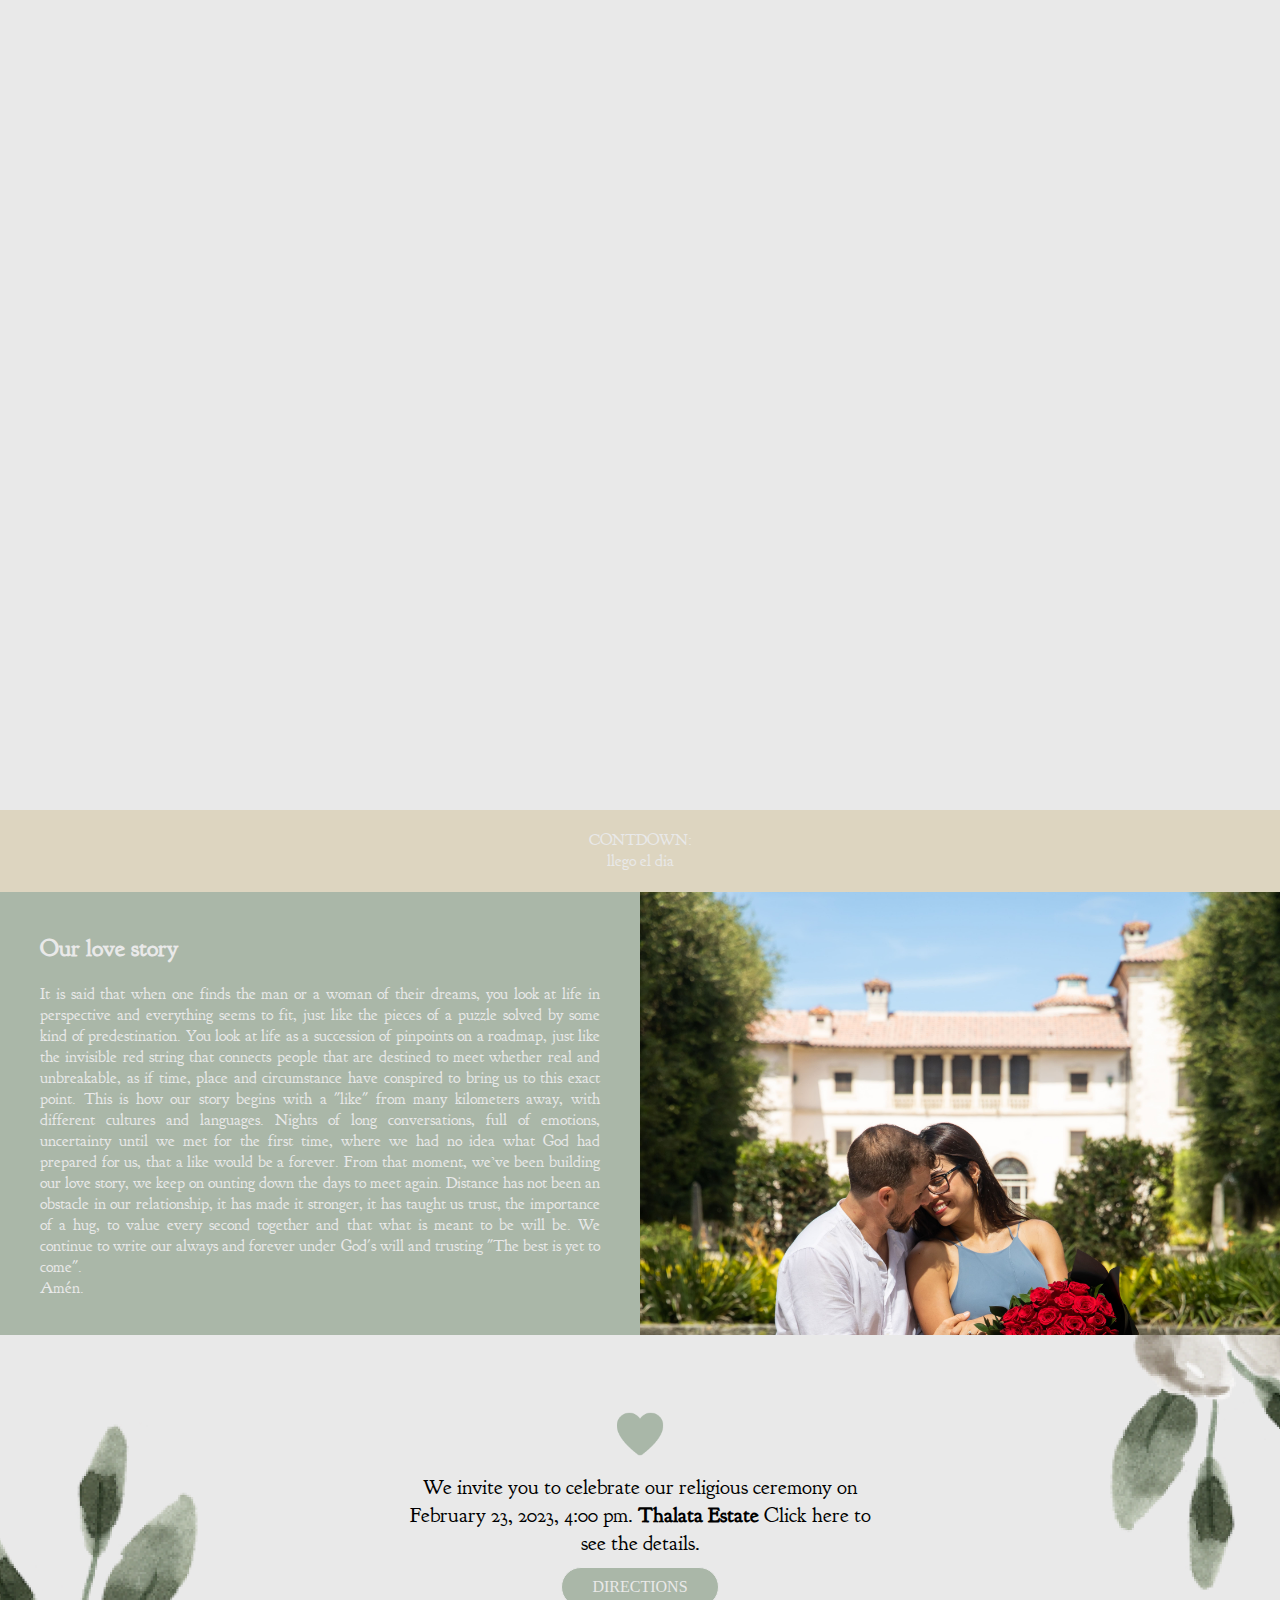
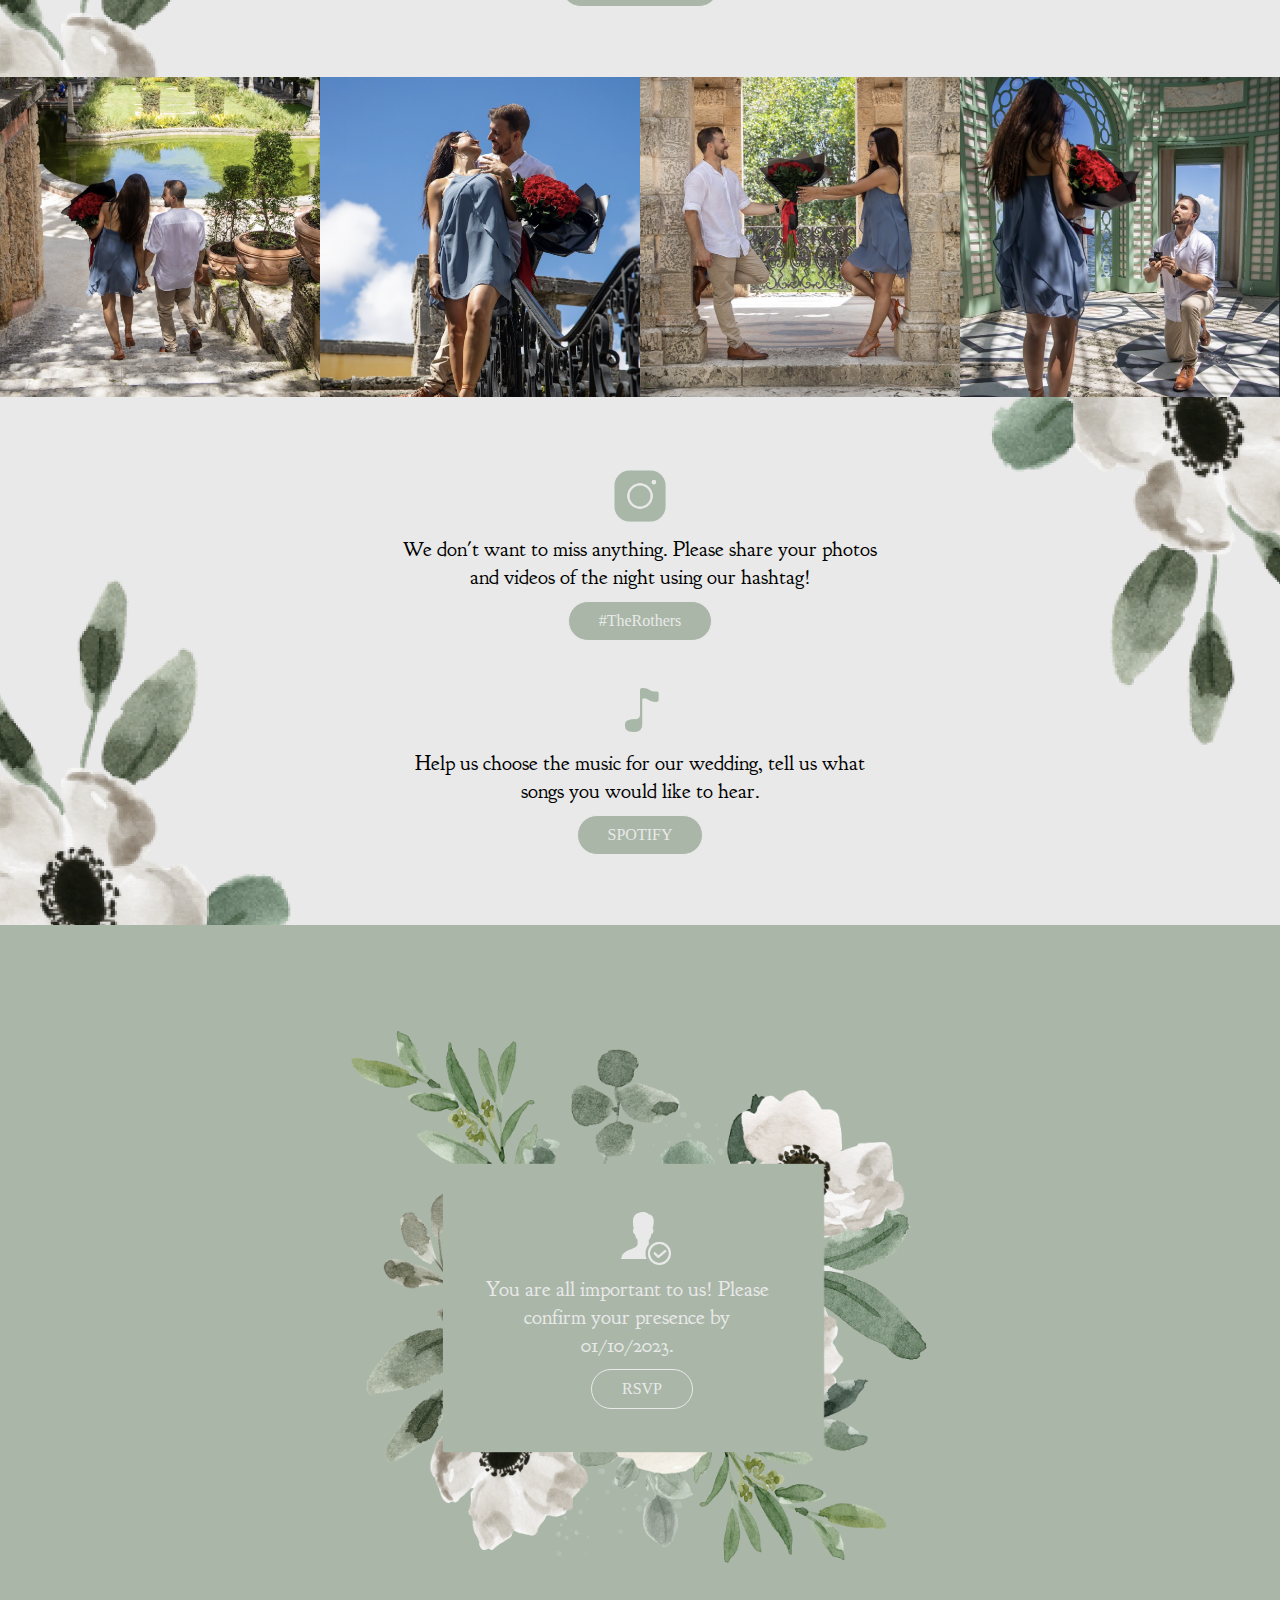
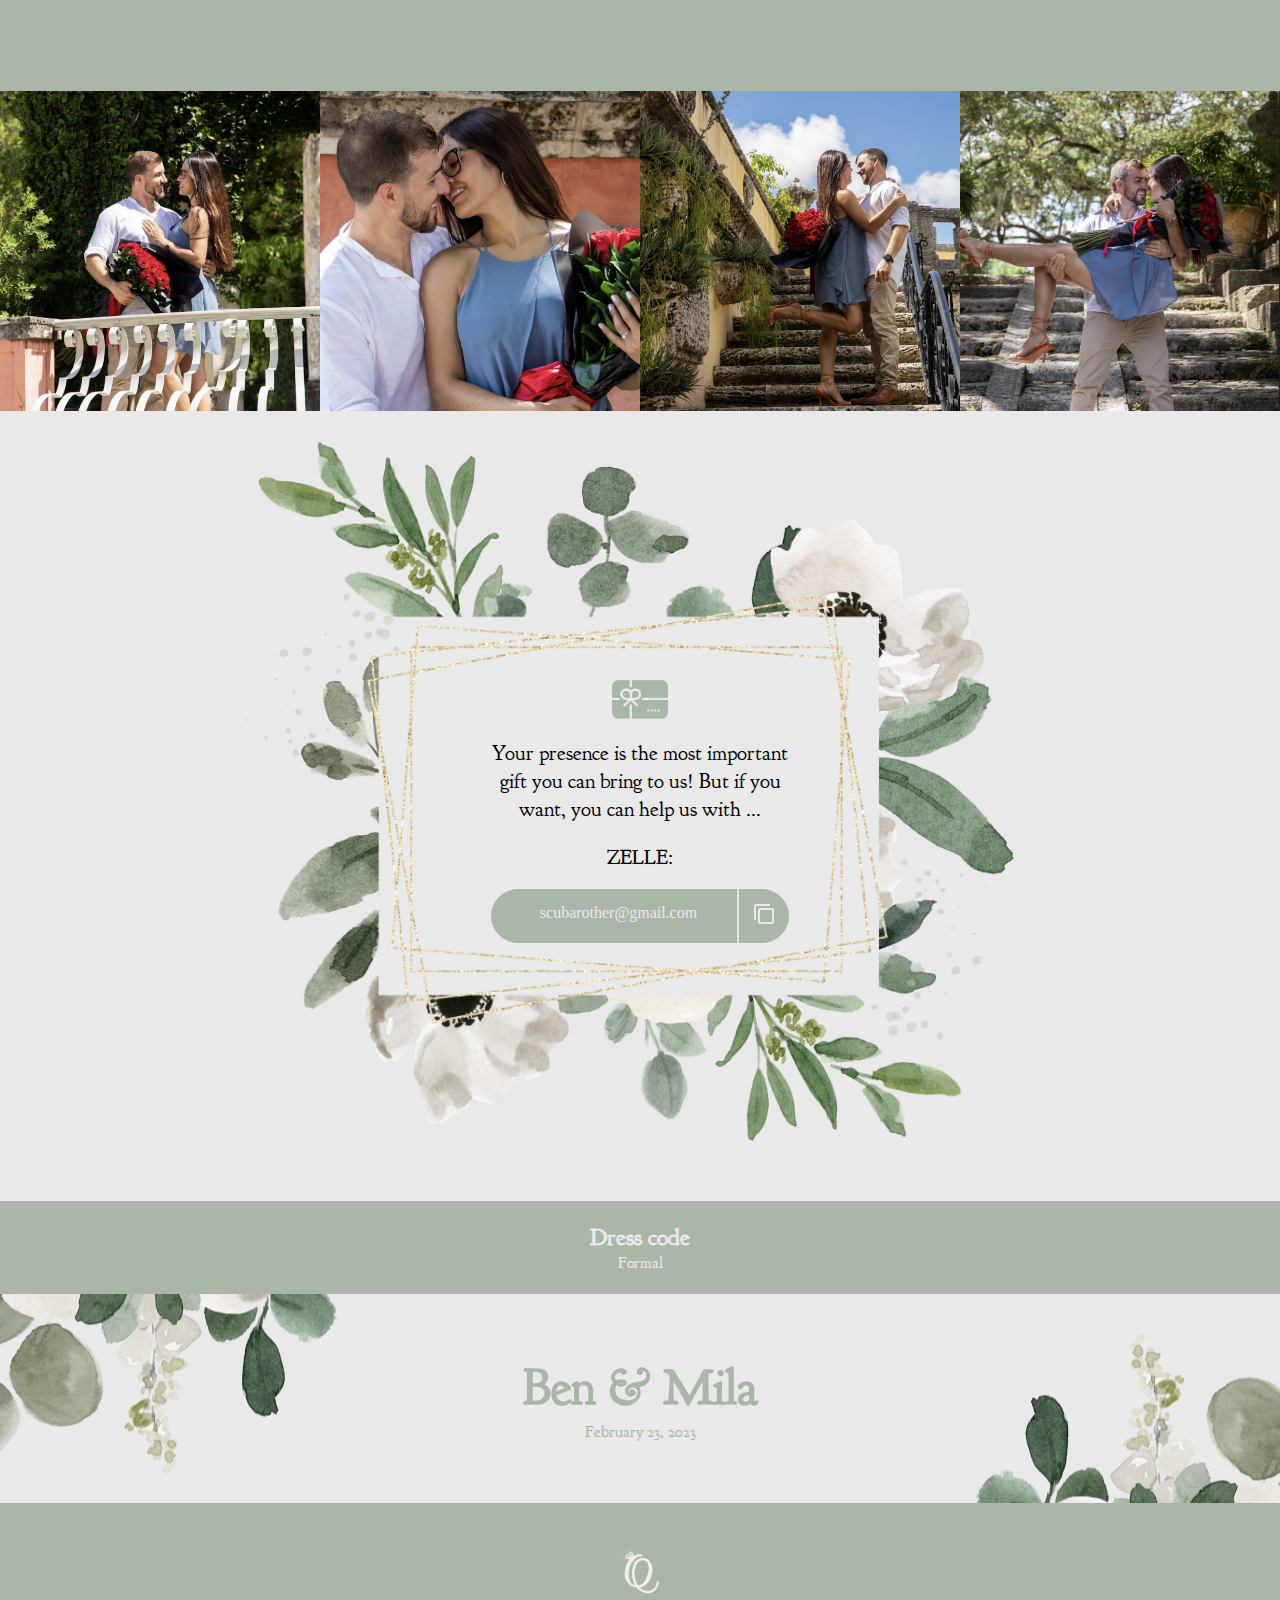
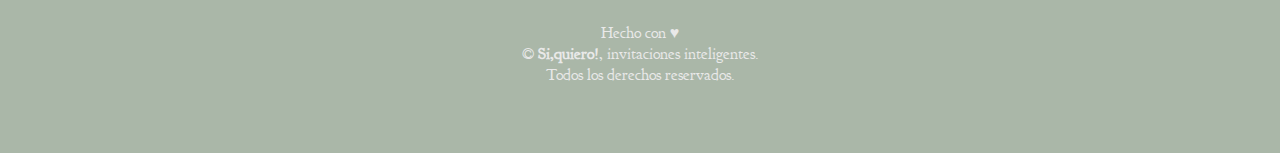
==== english.html @ afd4d8f4 "actualizaciones" ====
<!DOCTYPE html>
<html lang="en">
<head>
    <meta charset="UTF-8">
    <meta name="viewport" content="width=device-width, initial-scale=1.0">
    <link rel="stylesheet" href="styles.css">
    <link rel="preconnect" href="https://fonts.googleapis.com">
    <link rel="stylesheet" href="https://cdn.jsdelivr.net/npm/bootstrap-icons@1.6.0/font/bootstrap-icons.css" integrity="sha384-7ynz3n3tAGNUYFZD3cWe5PDcE36xj85vyFkawcF6tIwxvIecqKvfwLiaFdizhPpN" crossorigin="anonymous">

<link rel="preconnect" href="https://fonts.gstatic.com" crossorigin>
<link href="https://fonts.googleapis.com/css2?family=Goudy+Bookletter+1911&display=swap" rel="stylesheet">

    <title>Benjamin & Milangela</title>
</head>
<body>
    <header >
        <div class="inicio">
        </div>
    </header>

    <div class="countdown2">
        <p>CONTDOWN:</p>
        <div id="clock"></div>
        <script src="countdown2.js"></script>
    </div>
    <main>
        <div class="lovestory">
            <div class="lovestory-text">
                <h2>Our love story</h2>
                <p>
                  

It is said that when one finds the man or a woman of their dreams, you look at life in perspective and everything seems to fit, just like the pieces of a puzzle solved by some kind of predestination. You look at life as a succession of pinpoints on a roadmap, just like the invisible red string that connects people that are destined to meet whether real and unbreakable, as if time, place and circumstance have conspired to bring us to this exact point.

This is how our story begins with a "like" from many kilometers away, with different cultures and languages. Nights of long conversations, full of emotions, uncertainty until we met for the first time, where we had no idea what God had prepared for us, that a like would be a forever.

From that moment, we’ve been building our love story, we keep on  ounting down the days to meet again. Distance has not been an obstacle in our relationship, it has made it stronger, it has taught us trust, the importance of a hug, to value every second together and that what is meant to be will be.

We continue to write our always and forever under God's will and trusting "The best is yet to come".
                    <br>
                    Amén.
                </p>
            </div>
            <div class="lovestory-img"></div>
        </div>
        <div class="box-uno audio">
            <div class="location">
                <img src="./img/boxuno-icon.png" alt="icono fiesta">
                <p>We invite you to celebrate our religious ceremony on February 23, 2023, 4:00 pm. <strong>Thalata Estate</strong> Click here to see the details. </p>
                <a class="boton"target="_blank"  href="https://www.google.com/maps/dir//17301+Old+Cutler+Rd,+Palmetto+Bay,+FL+33157,+EE.+UU./@25.6098701,-80.3104367,19.3z/data=!4m8!4m7!1m0!1m5!1m1!1s0x88d9c5c57aae7be9:0xd2b4f246cb66b941!2m2!1d-80.3093631!2d25.6102821">DIRECTIONS</a>
            </div>
        </div>
        <div class="galeria">
            <img class="f1" src="./img/9.png" alt="Mila & Benja">
            <img class="f2" src="./img/2.png" alt="Mila & Benja">
            <img class="f3" src="./img/3.png" alt="Mila & Benja">
            <img class="f4" src="./img/4.png" alt="Mila & Benja">
        </div>
        
        <div class="box-uno">
            <div class="location">
                <img src="./img/iconinstagram.png" alt="icono fiesta">
                <p>We don't want to miss anything. Please share your photos and videos of the night using our hashtag!</p>
                <a class="boton"target="_blank"  href="https://www.instagram.com/explore/tags/therothers/">#TheRothers</a>
            </div>
            <div class="location">
                <img src="./img/iconmusic.png" alt="icono fiesta">
                <p>Help us choose the music for our wedding, tell us what songs you would like to hear.</p>
                <a class="boton"target="_blank"  href="https://open.spotify.com/playlist/6xWrxTDlfuGRdC0pJjnvDn?si=yv498kCOSD2D0z0TpQu8vw&pt=495eacc4ca29f15f4d7143a755a1fba3">SPOTIFY</a>
            </div>
        </div>
        <div class="box-tres">
            <div class="location">
                <img src="./img/iconasistencia.png" alt="icono fiesta">
                <p>You are all important to us! Please confirm your presence by 01/10/2023. </p>
                <a class="boton"target="_blank"  href="https://forms.gle/RzhJVWioG7HGUwyB6">RSVP</a>
            </div>
        </div>
        <div class="galeria">
            <img src="./img/5.png" alt="Mila & Benja">
            <img src="./img/8.png" alt="Mila & Benja">
            <img src="./img/6.png" alt="Mila & Benja">
            <img src="./img/11.png" alt="Mila & Benja">
        </div>
        <div class="box-cuatro">
            <div class="location">
                <img src="./img/iconoregalo.png" alt="regalo">
                <p>Your presence is the most important gift you can bring to us! But if you want, you can help us with ...</p>
                <p>ZELLE:</p>
                <div id="contenedor">
                  <div>
                    <span  id="enlace">scubarother@gmail.com</span>
                    <button id="copiador"><svg xmlns="http://www.w3.org/2000/svg" x="0px" y="0px"
                      width="24" height="24"
                      viewBox="0 0 172 172"
                      style=" fill:#000000;"><g fill="none" fill-rule="nonzero" stroke="none" stroke-width="1" stroke-linecap="butt" stroke-linejoin="miter" stroke-miterlimit="10" stroke-dasharray="" stroke-dashoffset="0" font-family="none" font-weight="none" font-size="none" text-anchor="none" style="mix-blend-mode: normal"><path d="M0,172v-172h172v172z" fill="none"></path><g fill="#E9E9E9"><path d="M28.66667,14.33333c-7.91917,0 -14.33333,6.41417 -14.33333,14.33333v100.33333h14.33333v-100.33333h100.33333v-14.33333zM57.33333,43c-7.91917,0 -14.33333,6.41417 -14.33333,14.33333v86c0,7.91917 6.41417,14.33333 14.33333,14.33333h86c7.91917,0 14.33333,-6.41417 14.33333,-14.33333v-86c0,-7.91917 -6.41417,-14.33333 -14.33333,-14.33333zM57.33333,57.33333h86v86h-86z"></path></g></g></svg></button>
                  </div>
              </div>
            </div>
          
        </div>
        <div class="dresscode">
            <h2>Dress code</h2>
            <p>Formal</p>
          </div>
      
          <div class="final">
            <div class="end">
              <h2 class="nombres">Ben & Mila</h2>
              <p>February 23, 2023</p>
          </div>
          </div>
      
             
      
      
          </main>
      
        
          
          <footer>
             <div class="contenido">
              <div>
                <img src="img/logosiquiero.png" alt="icono si quiero">
                  <p>Hecho con &hearts; <br>
                  &#169 <b>Si,quiero!</b>, invitaciones inteligentes.
                  <br> Todos los derechos reservados.</p>
              </div>
                 
              <div class="contenido-list">
                  <ul>
                      <li><a target="_blank" href="https://www.instagram.com/siquiero.arg/"><i class="bi bi-instagram"></i></a></li>
                      <li><a target="_blank" href="https://www.facebook.com/Invitaciones-web-112187784608681"><i class="bi bi-facebook"></i></a></li>
                      <li><a target="_blank" href="mailto:siquiero.invitaciones@gmail.com"><i class="bi bi-envelope"></i></a></li>
                    </ul>
              </div>
             </div>
             
          </footer>

    </main>
    <script>
        var boton = document.getElementById("copiador");
  boton.addEventListener("click", copiarAlPortapapeles, false);
  
  function copiarAlPortapapeles() {
  var enlace = document.getElementById("enlace");
  
  var inputFalso = document.createElement("input");
  inputFalso.setAttribute("value", enlace.innerHTML);
  
  document.body.appendChild(inputFalso);
  
  inputFalso.select();
  
  document.execCommand("copy");
  
  document.body.removeChild(inputFalso);
  alert("COPIADO EN EL PORTAPAPELES");
  }

    </script>
</body>
</html>
---- styles.css ----
:root {
    --color-principal:#E9E9E9;
    --color-secundario:#DDD5C0;
    --color-terciario:#AAB7A8;
    --font-principal: 'Goudy Bookletter 1911', serif;
    --font-secundaria:'Goudy Bookletter 1911', serif;
}
body {
    background-color: var(--color-principal);
    padding: 0;
    margin: 0;
    box-sizing: border-box;
    min-width: 320px;

}
body p {
    font-family: var(--font-secundaria);
    padding: 0;

}
body h2 {
    font-family: var(--font-principal);
    padding: 0;
}

header {
    width: 100%;
    height: 90vh;
    background-color: var(--color-principal);
    display: flex;
    align-items: center;
    justify-content: center;
    
    
}

.inicio {
    width: 100%;
    height: 90vh;
    margin: 40px;
    max-width: 560px;
    background-image: url(img/background1.png);
    background-position: bottom;
    background-size: contain;
    background-repeat: no-repeat;
    background-position: center;
    background-size: contain;
    background-repeat: no-repeat;
    animation-name: texto;
    animation-duration: 5s;
}
.countdown  {
    background-color: var(--color-secundario);
    color: var(--color-principal);
    text-align: center;
    padding: 20px 0;
    font-family: var(--font-principal);
}
.countdown p {
    margin: 0;
    font-weight: 400;
}

.countdown2  {
    background-color: var(--color-secundario);
    color: var(--color-principal);
    text-align: center;
    padding: 20px 0;
    font-family: var(--font-principal);
}
.countdown2 p {
    margin: 0;
    font-weight: 400;
}

.lovestory {
    width: 100%;
    height: auto;
    background-color: var(--color-terciario);
    color: var(--color-principal);
    display: grid;
    grid-template-columns: 1fr 1fr;
}
.lovestory-text {
    padding: 20px 40px;
    text-align: justify;
}

.lovestory-img {
    width: 100%;
    background-image: url(img/1.png);
    background-position: top;
    background-size: cover;
    background-repeat: no-repeat;
}

@keyframes texto {
    from{
        opacity: 0;
    }
    to{
        opacity: 1;
    }
}

.box-uno {
    width: 100%;
    height: auto;
    background-image: url(./img/boxuno-icon-mac.png);
    background-position: center;
    background-size: cover;
    padding: 30px 0;
    
}
.box-tres {
    background-color: var(--color-terciario);
    width: 100%;
    height: auto;
    border: 2px solid var(--color-terciario);
    color: var(--color-principal);
    padding: 40px 0;
    display: flex;
   justify-content: center;
   align-items: center;
   
}
.box-tres .location {
    background-image:url(./img/fondodos.png);
    background-position: center;
    background-repeat: no-repeat;
    background-size: contain;
    max-width: 830px;
    height: auto;
    padding: 200px;
}
.box-tres .location p {
    max-width: 300px;
    padding-right: 30px;
}
.box-cuatro {
    padding: 0;
    margin: 0;
    display: flex;
    align-items: center;
    justify-content: center;
}
.box-cuatro .location {
    background-image:url(./img/mesaderegalos2.png);
    background-position: center;
    background-repeat: no-repeat;
    background-size: contain;
    max-width: 440px;
    height: auto;
    padding: 260px;
    margin: 0;
}
.box-cuatro .location p {
    max-width: 300px;
    padding: 0;

}
#contenedor {
    width: auto;
    height: 60px;
    margin: 0px auto;
    display: flex;
    justify-content: center;
    align-items: center;
   
}

#contenedor > div {
    display: flex;
}

span#enlace {
    background-color: var(--color-terciario);
    font-size: 1em;
    padding: 14px 40px 8px 48px ;
    text-align: center;
    color: var(--color-principal);
    border-radius: 50px 0 0 50px;
    border: 1px solid var(--color-terciario);
    margin-top: 10px;
    border-right: 2px solid var(--color-principal);

}

button#copiador {
    background-color: var(--color-terciario);
    color: white;
    border: none;
    padding: 12px;    
    font-size: 1em;
    display: inline-block;
    cursor: pointer;
    border: 1px solid var(--color-terciario);
    margin-top: 10px;
    border-radius: 0 50px 50px 0;

}
#contenedor2 {
    width: auto;
    height: 60px;
    margin: 0px auto;
    display: flex;
    justify-content: center;
    align-items: center;
}

#contenedor2 > div {
    display: flex;
}

.location {
    width: auto;
    height: auto;
    display: flex;
    align-items: center;
    justify-content: center;
    flex-direction: column;
    margin: 40px 0;
   
}
.location p {
    font-size: 1.3em;
    max-width: 480px;
    text-align: center;
    margin: 10px 40px;
    
}
.location img {
    width: 58px;
}
.audiodiv {
    display: flex;
    align-items: center;
    justify-content: center;
    flex-direction: column;
    padding: auto;
    margin: 18px 0;
}
.galeria {
    width: 100%;
    display: grid;
    grid-template-columns: 1fr 1fr 1fr 1fr;
}
.galeria img {
    width: 25vw;
}
.galeria2 {
    width: 100%;
    display: grid;
    grid-template-columns:1fr;
    display: none;
}
.galeria2 img {
    width: 100vw;
}

.boton {
    border: 1px solid var(--color-principal);
    background-color: var(--color-terciario);
    color: var(--color-principal);
    padding: 10px 30PX;
    text-decoration: none;
    border-radius: 50px;
 }
 .boton:hover {
     color: var(--color-terciario);
     background-color: var(--color-principal);
     border: 1px solid var(--color-terciario);
     padding: 10px 30PX;
     text-align: center;
     text-decoration: none;
 }
 @media (max-width: 900px) {
    .box-tres .location p {
        max-width: 300px;
        padding-right: 0px;
    }
  
 }
 .dresscode {
    background-color: var(--color-terciario);
    color: var(--color-principal);
    padding: 20px;
    text-align: center;
}
.dresscode h2 {
    padding: 0;
    margin: 0;
    font-weight: 2rem;
}
.dresscode p {
    padding: 0;
    margin: 0;
    font-weight: 1em;
}

.final {
    background-position: center;
    background-size: cover;
    background-repeat: no-repeat;
    width: 100%;
    height: auto;
    background-color: var(--color-principal);
    background-image:url(background/end.png);

}
.final {
    background-image: url(./img/ENDD.png);
    background-position: center;
    background-repeat: no-repeat;
    background-size: cover;
}
.end {
    margin: auto;
    max-width: 540px;
    text-align: center;
    padding: 60px 80px;
    color: var(--color-terciario);
    
    max-width: 440px;

}

.end h2{
    font-size: 50px;
    padding: 0;
    margin: 0;
}
.end p{
    font-size: 16px;
    padding: 0;
    margin: 0;
}




footer {
    width: 100%;
    height: auto;
    margin: 0;
    background-color: var(--color-terciario);
    color: var(--color-principal);
    padding: 40px 0;
    flex-direction: column;
    text-align: center;
}
footer .contenido{
    display: flex;
    justify-content: space-between;
    align-items: center;
    flex-direction: column;
    
}
footer img {
    width: 60px;
}
.contenido ul {
    display: flex;
    list-style: none;
    gap: 20px;
    padding: 0;

}

.contenido a {
    color: var(--color-principal);
}
.contenido a:hover {
    color: var(--color-secundario);
}




@media (max-width: 500px) {
    .inicio {
        background-position: center;
    }
    .lovestory {
        grid-template-columns: 1fr;
    }
    .box-tres {
        border:none;
       
    }

    .lovestory-img {
        height: 50vh;
    }
    main .audio {
        background-image: url(./img/background5.png);
        background-size: cover;
        background-position: center;
        padding: 70px 0;
    }
    .box-uno {
        background-image: url(./img/background5.png);
        background-size: cover;
        background-position: center;
        padding: 140px 0;
    }
    .box-uno p {
        max-width: 320px;
    }
    .box-tres {
        padding: 10px 0;
        
       
    }
    .box-tres .location {
        background-image:url(./img/fondouno.png);
        background-position: center;
        background-repeat: no-repeat;
        background-size: contain;
        max-width: 830px;
        height: 50vh;
        padding: 0px 0 ;
        
    }
    .box-tres .location p {
        padding-right: 0px;
        padding: 0 30px ;
    }

    .box-cuatro .location {
        background-image:url(./img/background5.png);
        background-position: center;
        background-repeat: no-repeat;
        background-size: cover;
        max-width: 830px;
        height: 50vh;
        padding: 0px 0 ;
    }

    .box-cuatro .location p {
        padding-right: 0px;
        padding: 0 10px ;
    
    }
    .f1, .f2, .f3 {
        display: none;
    }
    .galeria {
        display: grid;
        grid-template-columns:1fr;
    }
  
    .galeria img {
        width: 100vw;
    }
    
    .final {
        background-size: cover;
    }
    .end h2{
        font-size: 32px;
        padding: 0;
        margin: 0;
    }
    .end p{
        font-size: 16px;
        padding: 0;
        margin: 0;
    }
    

    
}
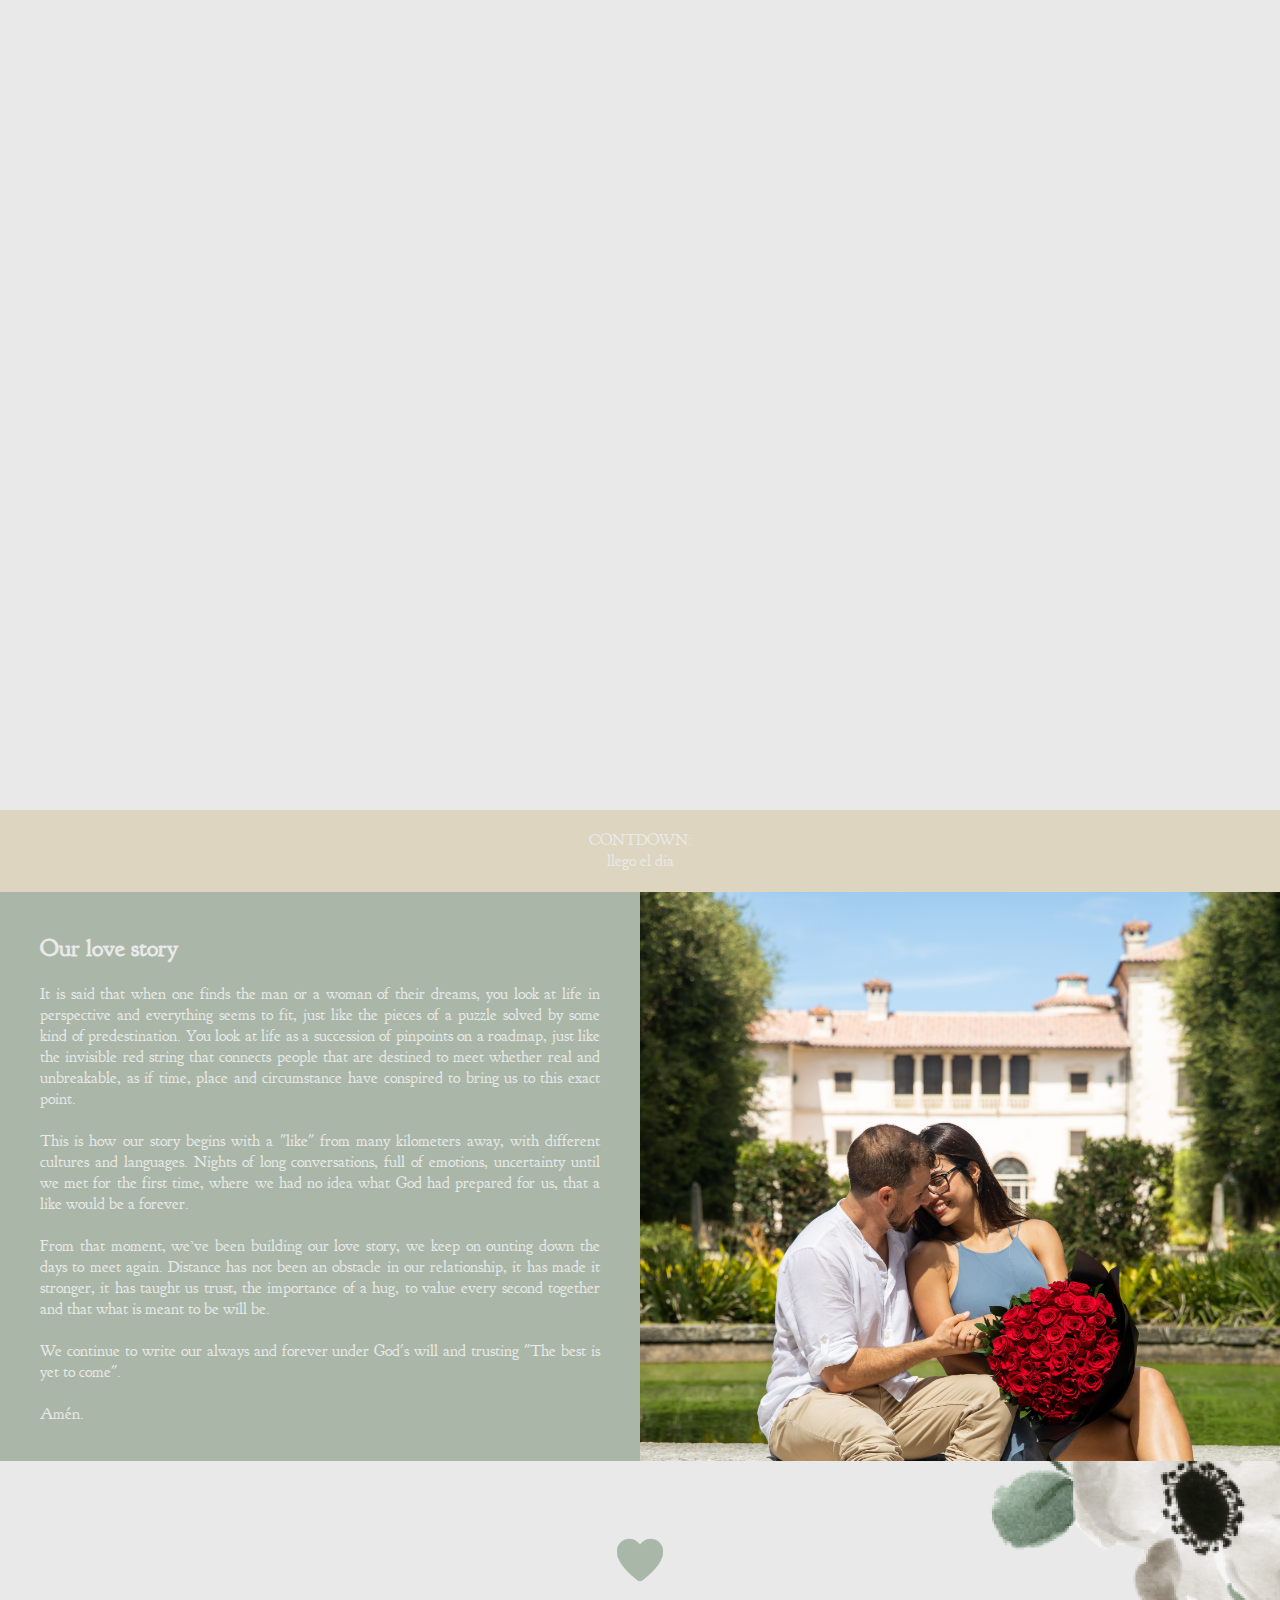
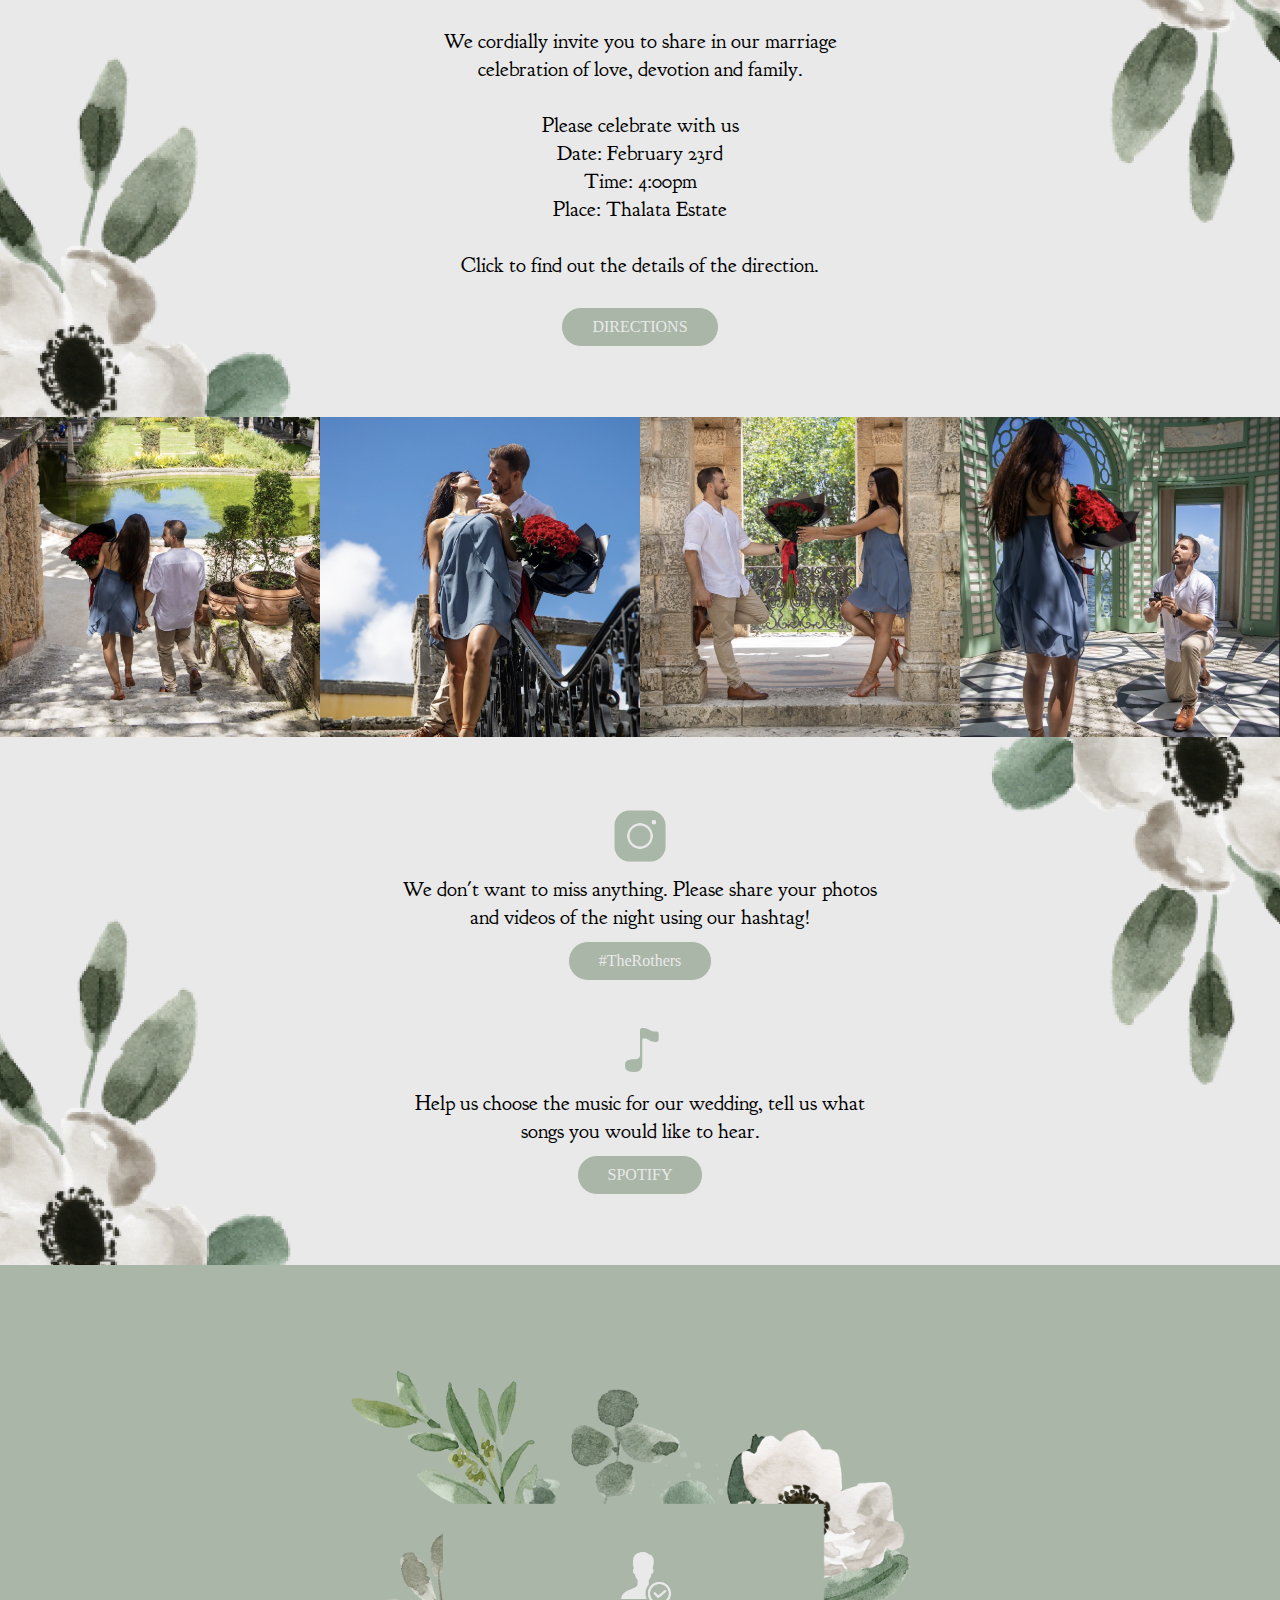
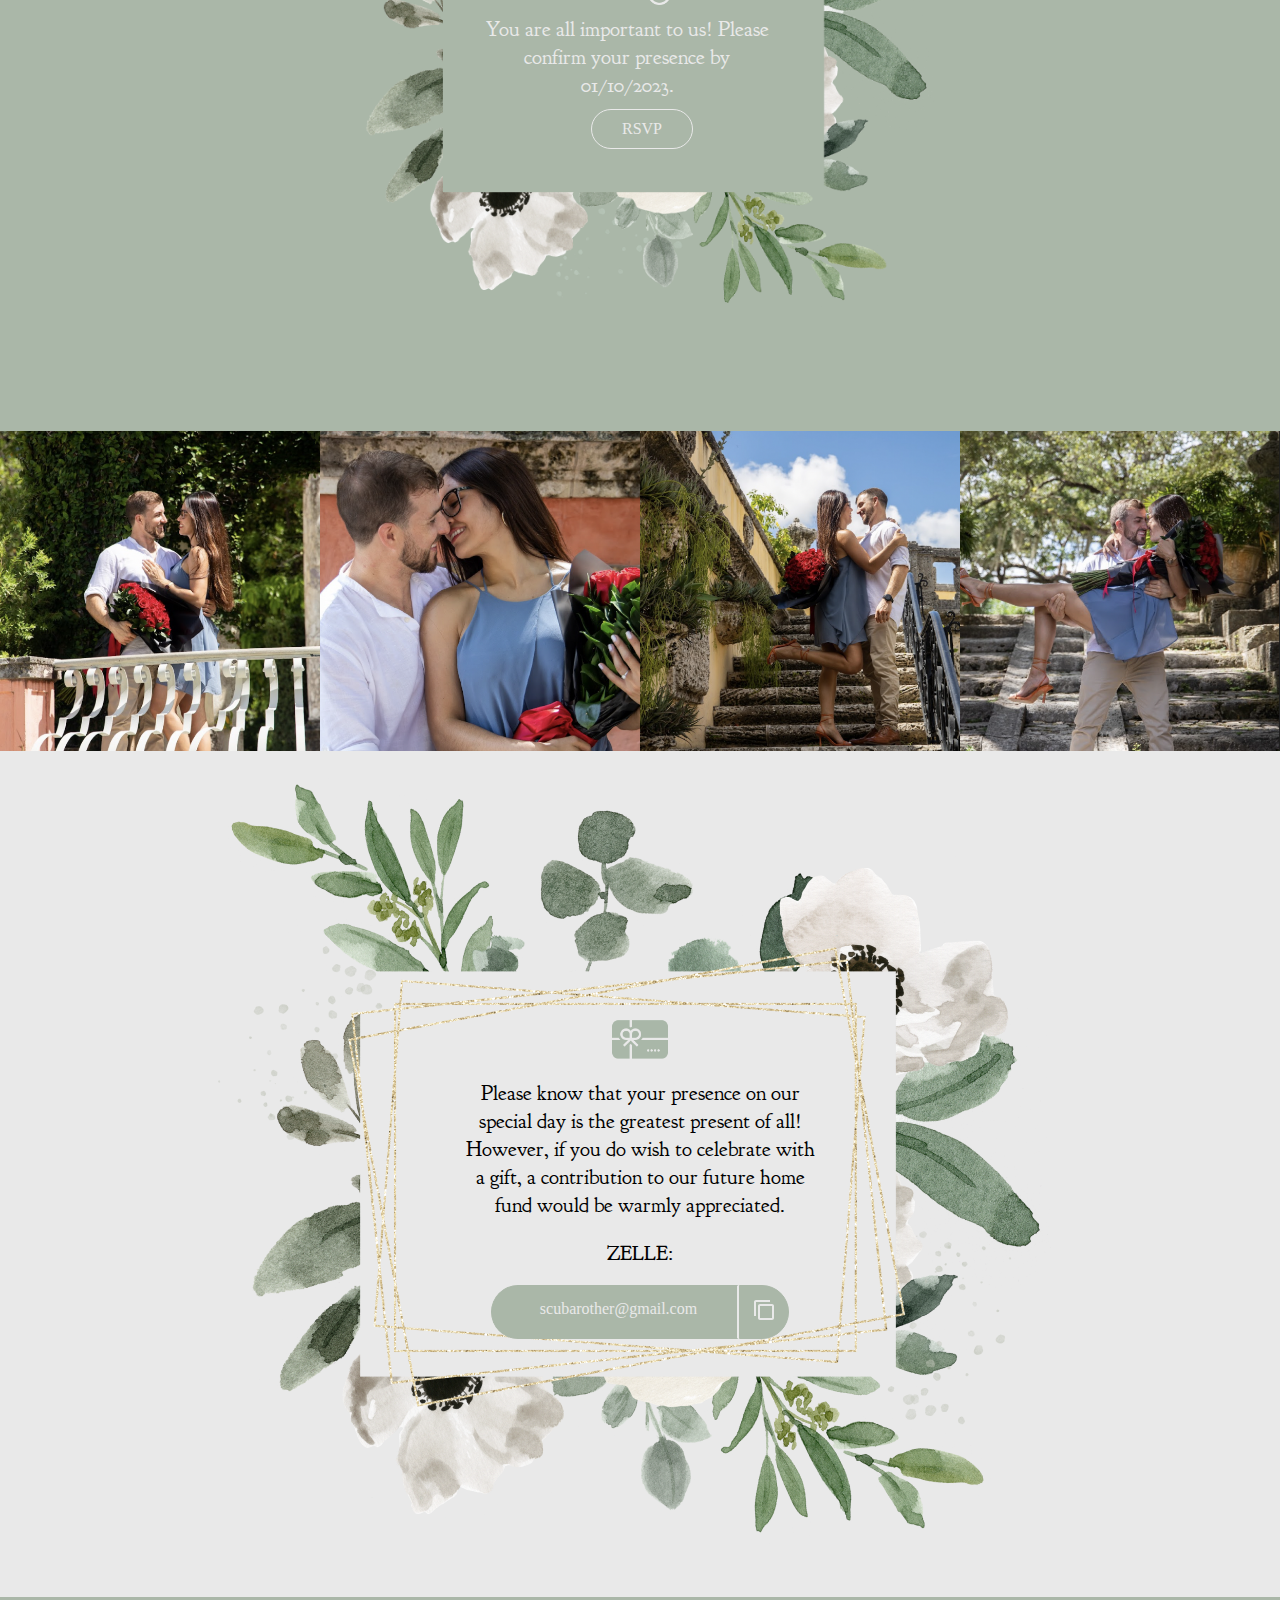
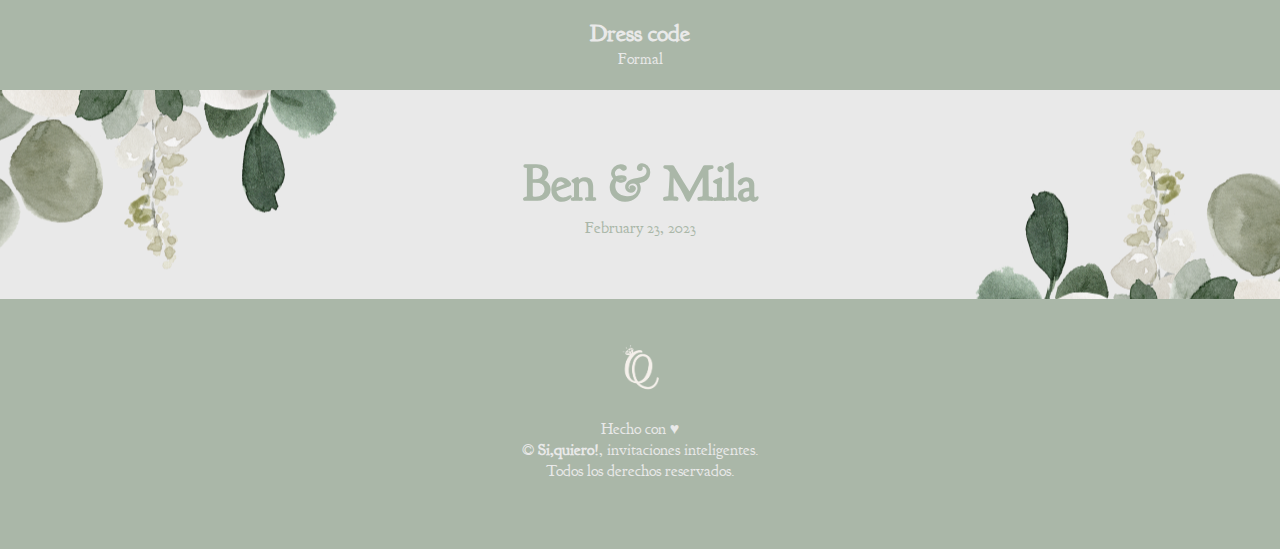
==== commit c97ede24: "actualizacion" ====
--- a/english.html
+++ b/english.html
@@ -31,13 +31,14 @@
                   
 
 It is said that when one finds the man or a woman of their dreams, you look at life in perspective and everything seems to fit, just like the pieces of a puzzle solved by some kind of predestination. You look at life as a succession of pinpoints on a roadmap, just like the invisible red string that connects people that are destined to meet whether real and unbreakable, as if time, place and circumstance have conspired to bring us to this exact point.
-
+<br>
+<br>
 This is how our story begins with a "like" from many kilometers away, with different cultures and languages. Nights of long conversations, full of emotions, uncertainty until we met for the first time, where we had no idea what God had prepared for us, that a like would be a forever.
-
+<br> <br>
 From that moment, we’ve been building our love story, we keep on  ounting down the days to meet again. Distance has not been an obstacle in our relationship, it has made it stronger, it has taught us trust, the importance of a hug, to value every second together and that what is meant to be will be.
-
+<br><br>
 We continue to write our always and forever under God's will and trusting "The best is yet to come".
-                    <br>
+                    <br><br>
                     Amén.
                 </p>
             </div>
@@ -46,7 +47,19 @@
         <div class="box-uno audio">
             <div class="location">
                 <img src="./img/boxuno-icon.png" alt="icono fiesta">
-                <p>We invite you to celebrate our religious ceremony on February 23, 2023, 4:00 pm. <strong>Thalata Estate</strong> Click here to see the details. </p>
+                
+                <p><br>We cordially invite you to share
+                    in our marriage celebration
+                    of love, devotion and family.
+                    <br>
+                    <br>
+                    Please celebrate with us <br>
+                    Date: February 23rd <br>
+                    Time: 4:00pm <br>
+                    Place: Thalata Estate <br>
+                    <br>
+                    Click to find out the details of the direction.<br></p>
+                    <br>
                 <a class="boton"target="_blank"  href="https://www.google.com/maps/dir//17301+Old+Cutler+Rd,+Palmetto+Bay,+FL+33157,+EE.+UU./@25.6098701,-80.3104367,19.3z/data=!4m8!4m7!1m0!1m5!1m1!1s0x88d9c5c57aae7be9:0xd2b4f246cb66b941!2m2!1d-80.3093631!2d25.6102821">DIRECTIONS</a>
             </div>
         </div>
@@ -77,15 +90,15 @@
             </div>
         </div>
         <div class="galeria">
-            <img src="./img/5.png" alt="Mila & Benja">
-            <img src="./img/8.png" alt="Mila & Benja">
-            <img src="./img/6.png" alt="Mila & Benja">
-            <img src="./img/11.png" alt="Mila & Benja">
+            <img class="f1" src="./img/5.png" alt="Mila & Benja">
+            <img class="f2" src="./img/8.png" alt="Mila & Benja">
+            <img class="f3" src="./img/6.png" alt="Mila & Benja">
+            <img class="f4" src="./img/11.png" alt="Mila & Benja">
         </div>
         <div class="box-cuatro">
             <div class="location">
                 <img src="./img/iconoregalo.png" alt="regalo">
-                <p>Your presence is the most important gift you can bring to us! But if you want, you can help us with ...</p>
+                <p>Please know that your presence on our special day is the greatest present of all! However, if you do wish to celebrate with a gift, a contribution to our future home fund would be warmly appreciated.</p>
                 <p>ZELLE:</p>
                 <div id="contenedor">
                   <div>
--- a/styles.css
+++ b/styles.css
@@ -155,7 +155,7 @@
     margin: 0;
 }
 .box-cuatro .location p {
-    max-width: 300px;
+    max-width: 390px;
     padding: 0;
 
 }
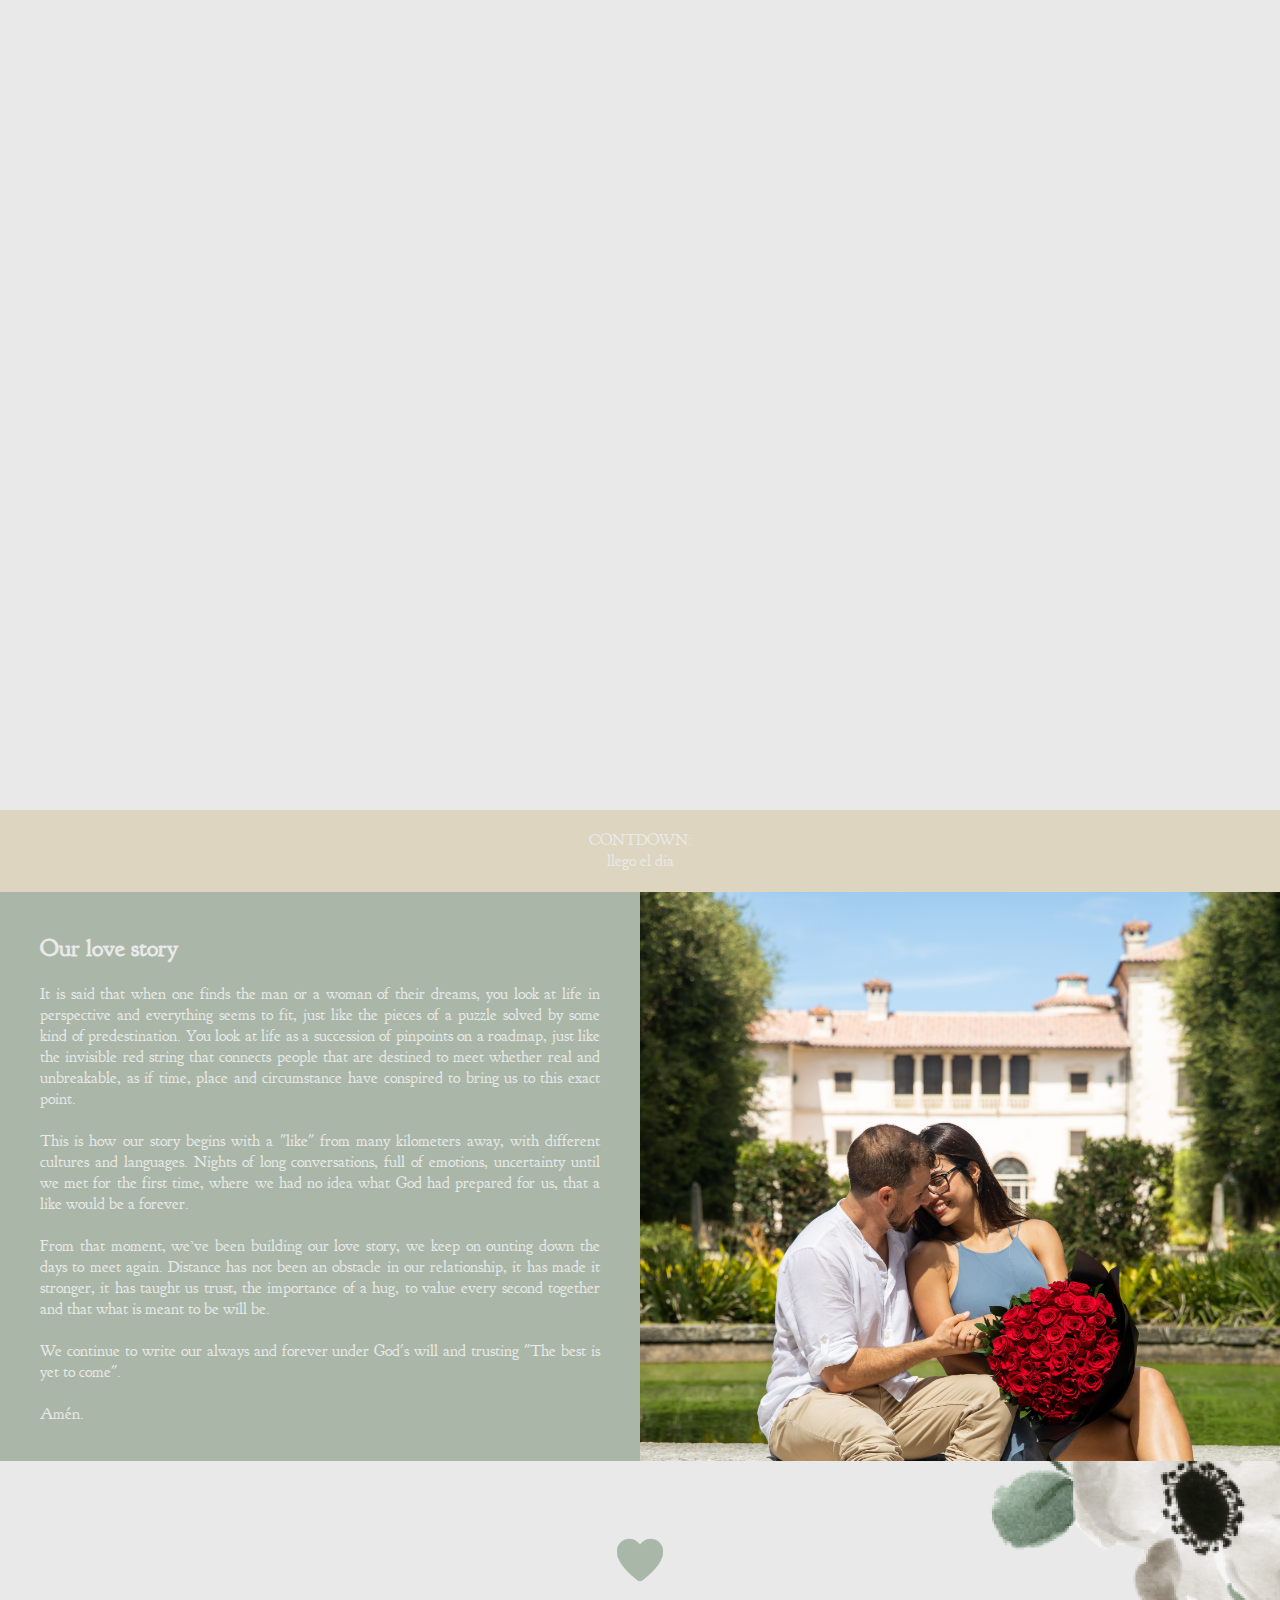
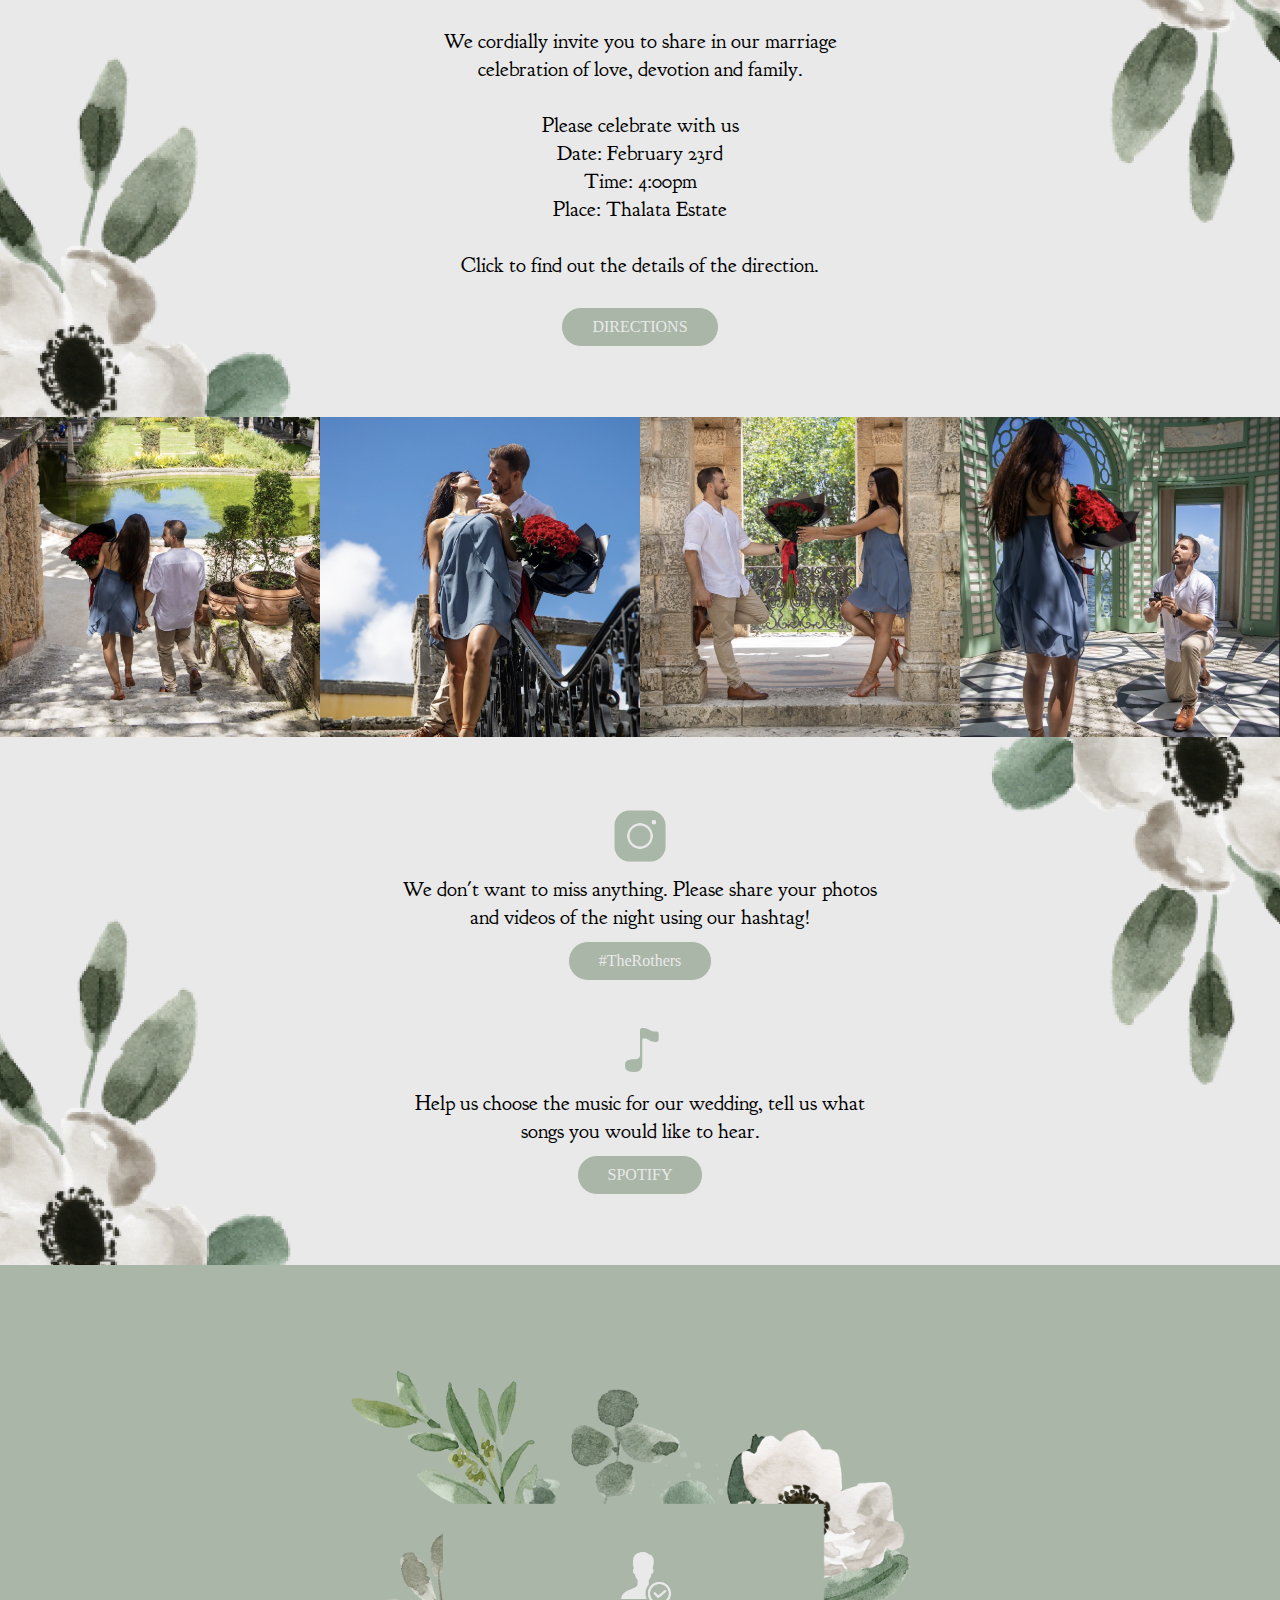
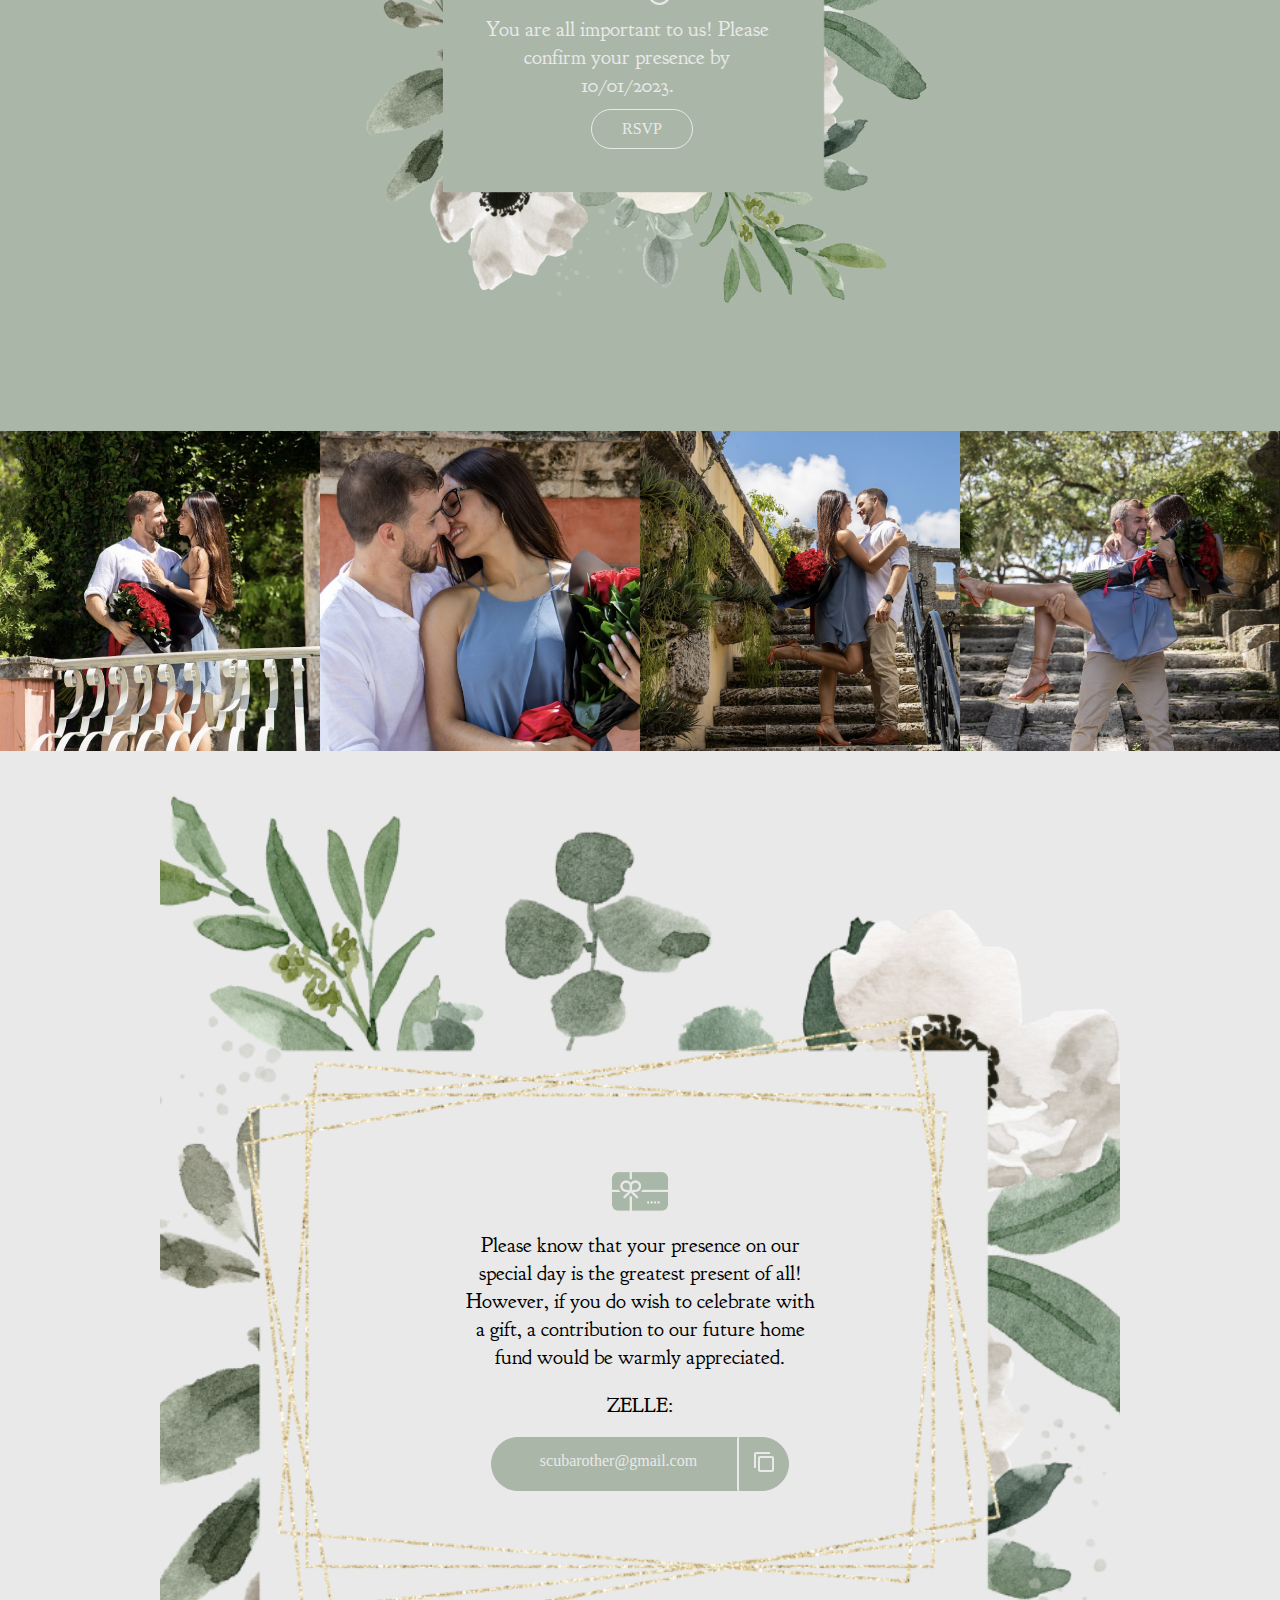
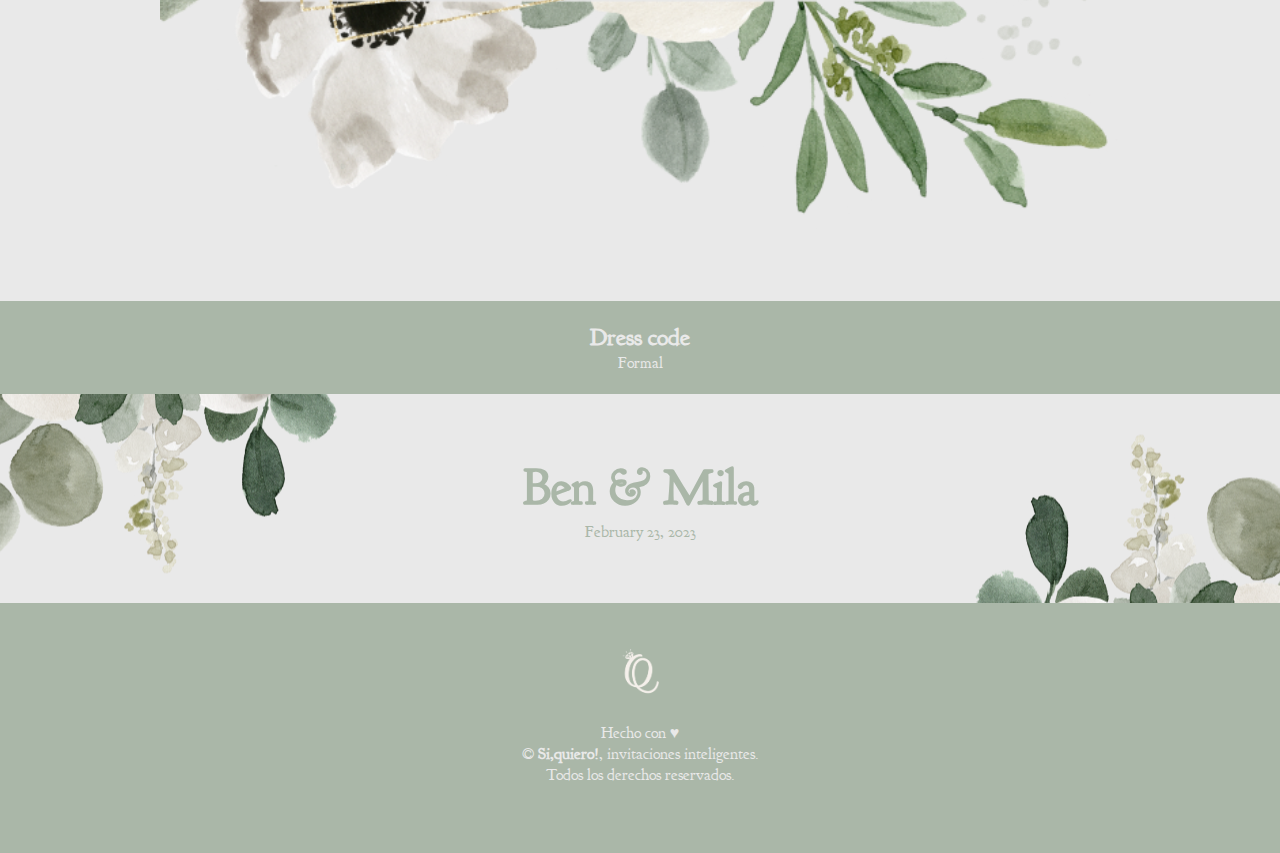
==== commit 8c591e55: "FECHA EN INGESL" ====
--- a/english.html
+++ b/english.html
@@ -85,7 +85,7 @@
         <div class="box-tres">
             <div class="location">
                 <img src="./img/iconasistencia.png" alt="icono fiesta">
-                <p>You are all important to us! Please confirm your presence by 01/10/2023. </p>
+                <p>You are all important to us! Please confirm your presence by 10/01/2023. </p>
                 <a class="boton"target="_blank"  href="https://forms.gle/RzhJVWioG7HGUwyB6">RSVP</a>
             </div>
         </div>
--- a/styles.css
+++ b/styles.css
@@ -148,11 +148,11 @@
     background-image:url(./img/mesaderegalos2.png);
     background-position: center;
     background-repeat: no-repeat;
-    background-size: contain;
+    background-size: cover;
     max-width: 440px;
-    height: auto;
+    height: 70vh;
     padding: 260px;
-    margin: 0;
+    margin: 0 ;
 }
 .box-cuatro .location p {
     max-width: 390px;
@@ -426,6 +426,10 @@
         padding-right: 0px;
         padding: 0 30px ;
     }
+    .box-cuatro {
+        height: 60vh;
+       
+    }
 
     .box-cuatro .location {
         background-image:url(./img/background5.png);
@@ -433,7 +437,7 @@
         background-repeat: no-repeat;
         background-size: cover;
         max-width: 830px;
-        height: 50vh;
+        height: 60vh;
         padding: 0px 0 ;
     }
 
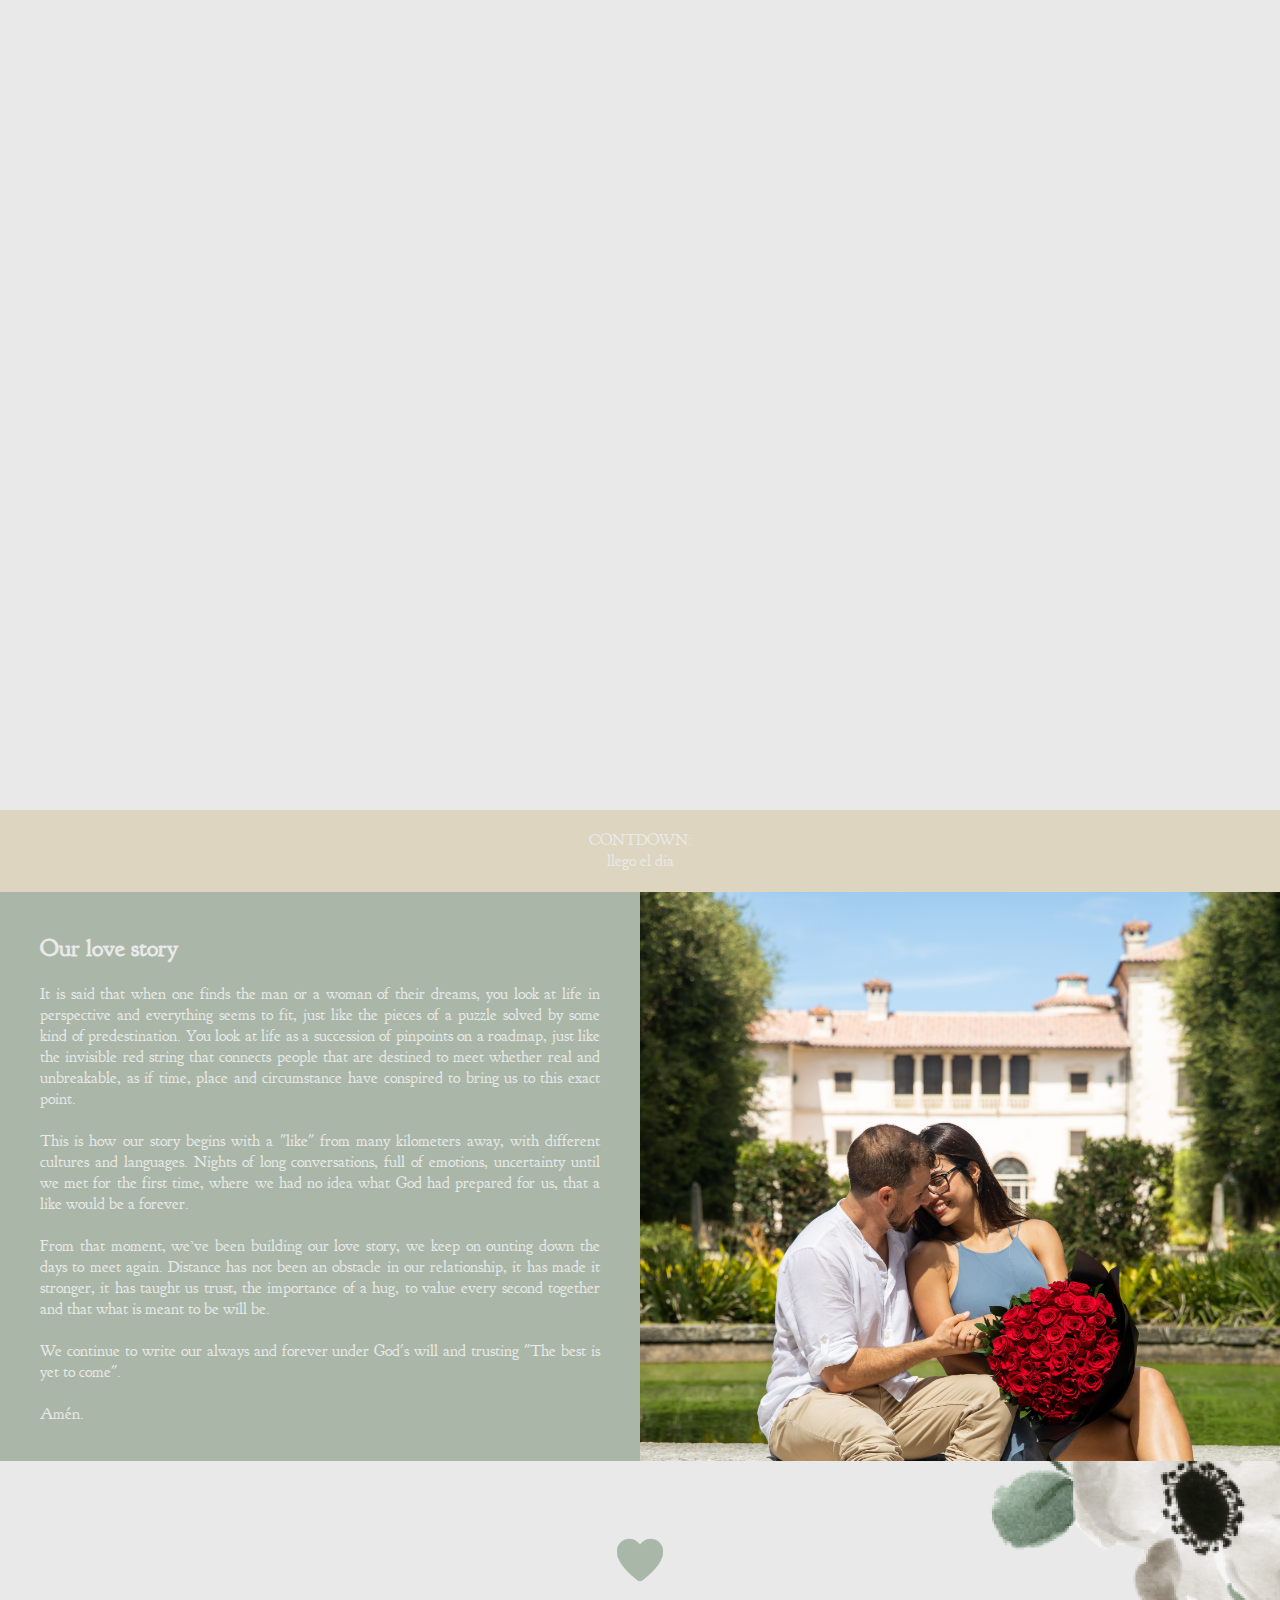
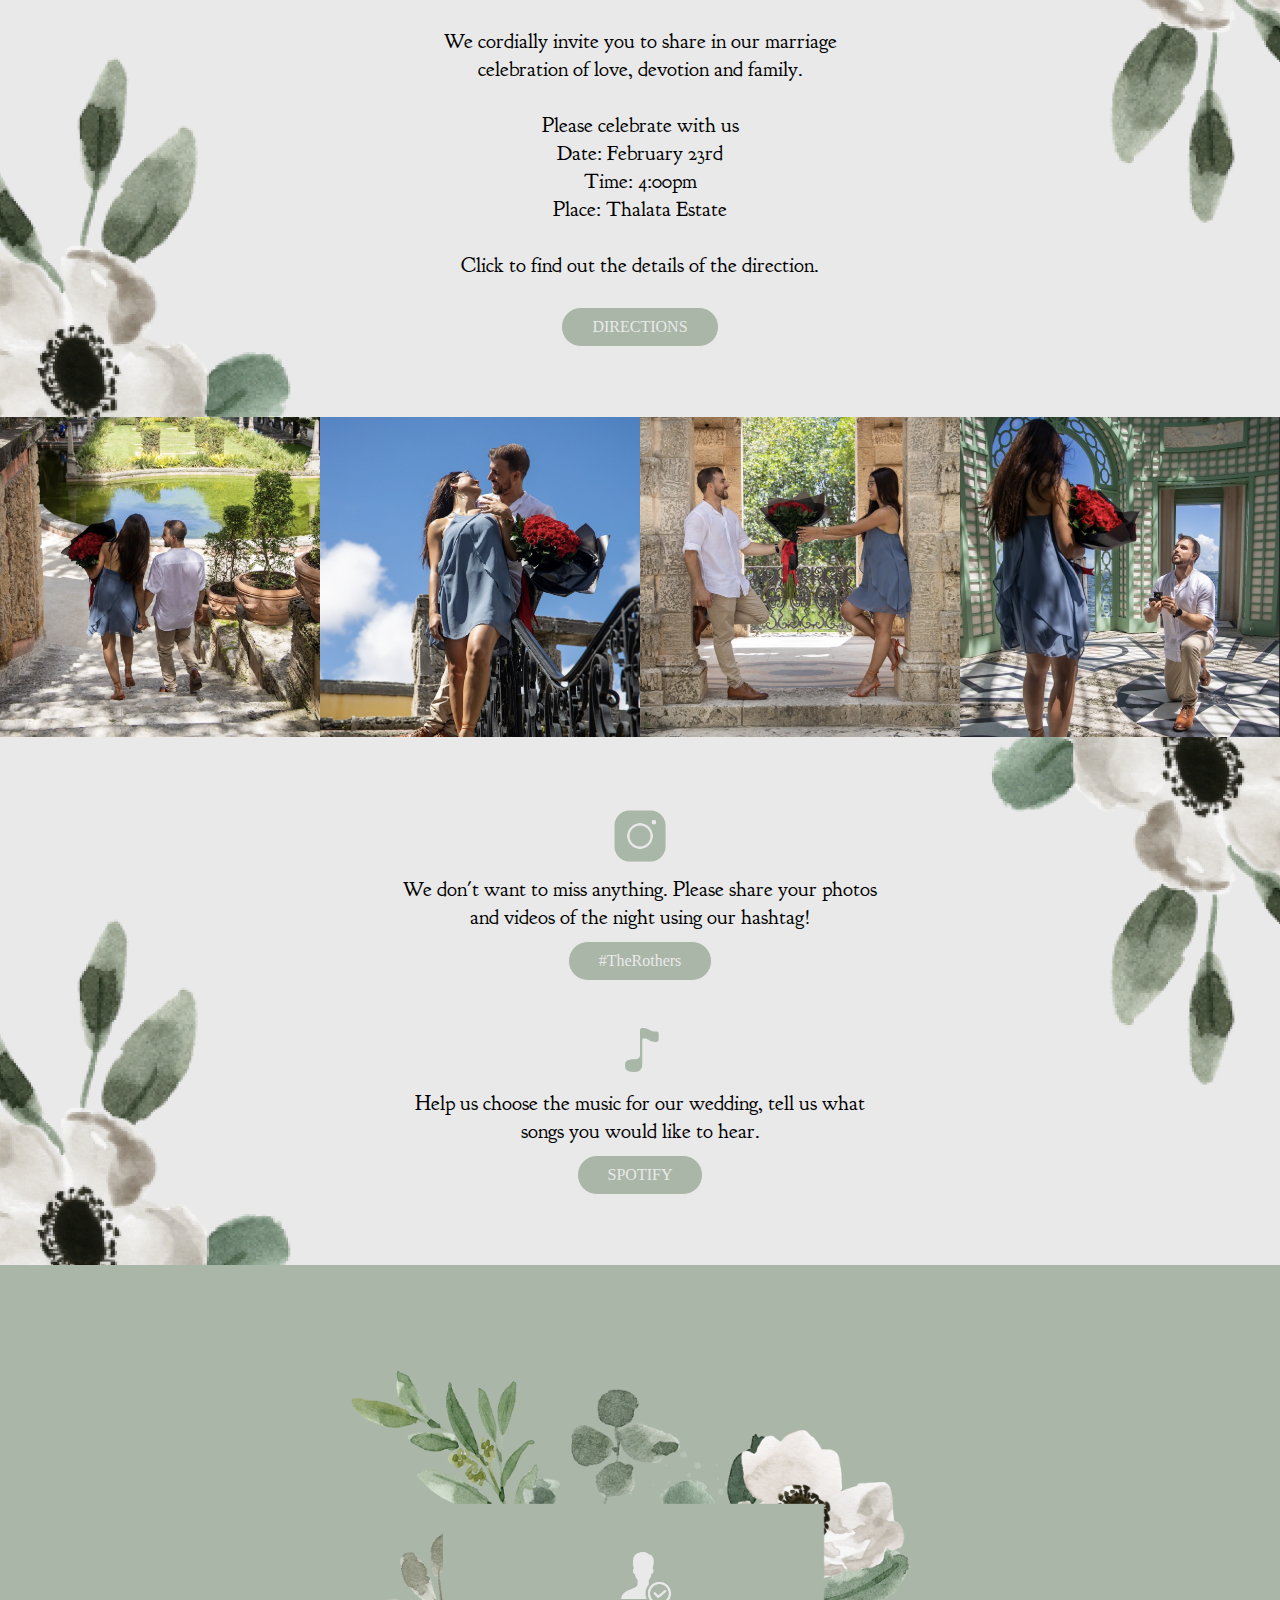
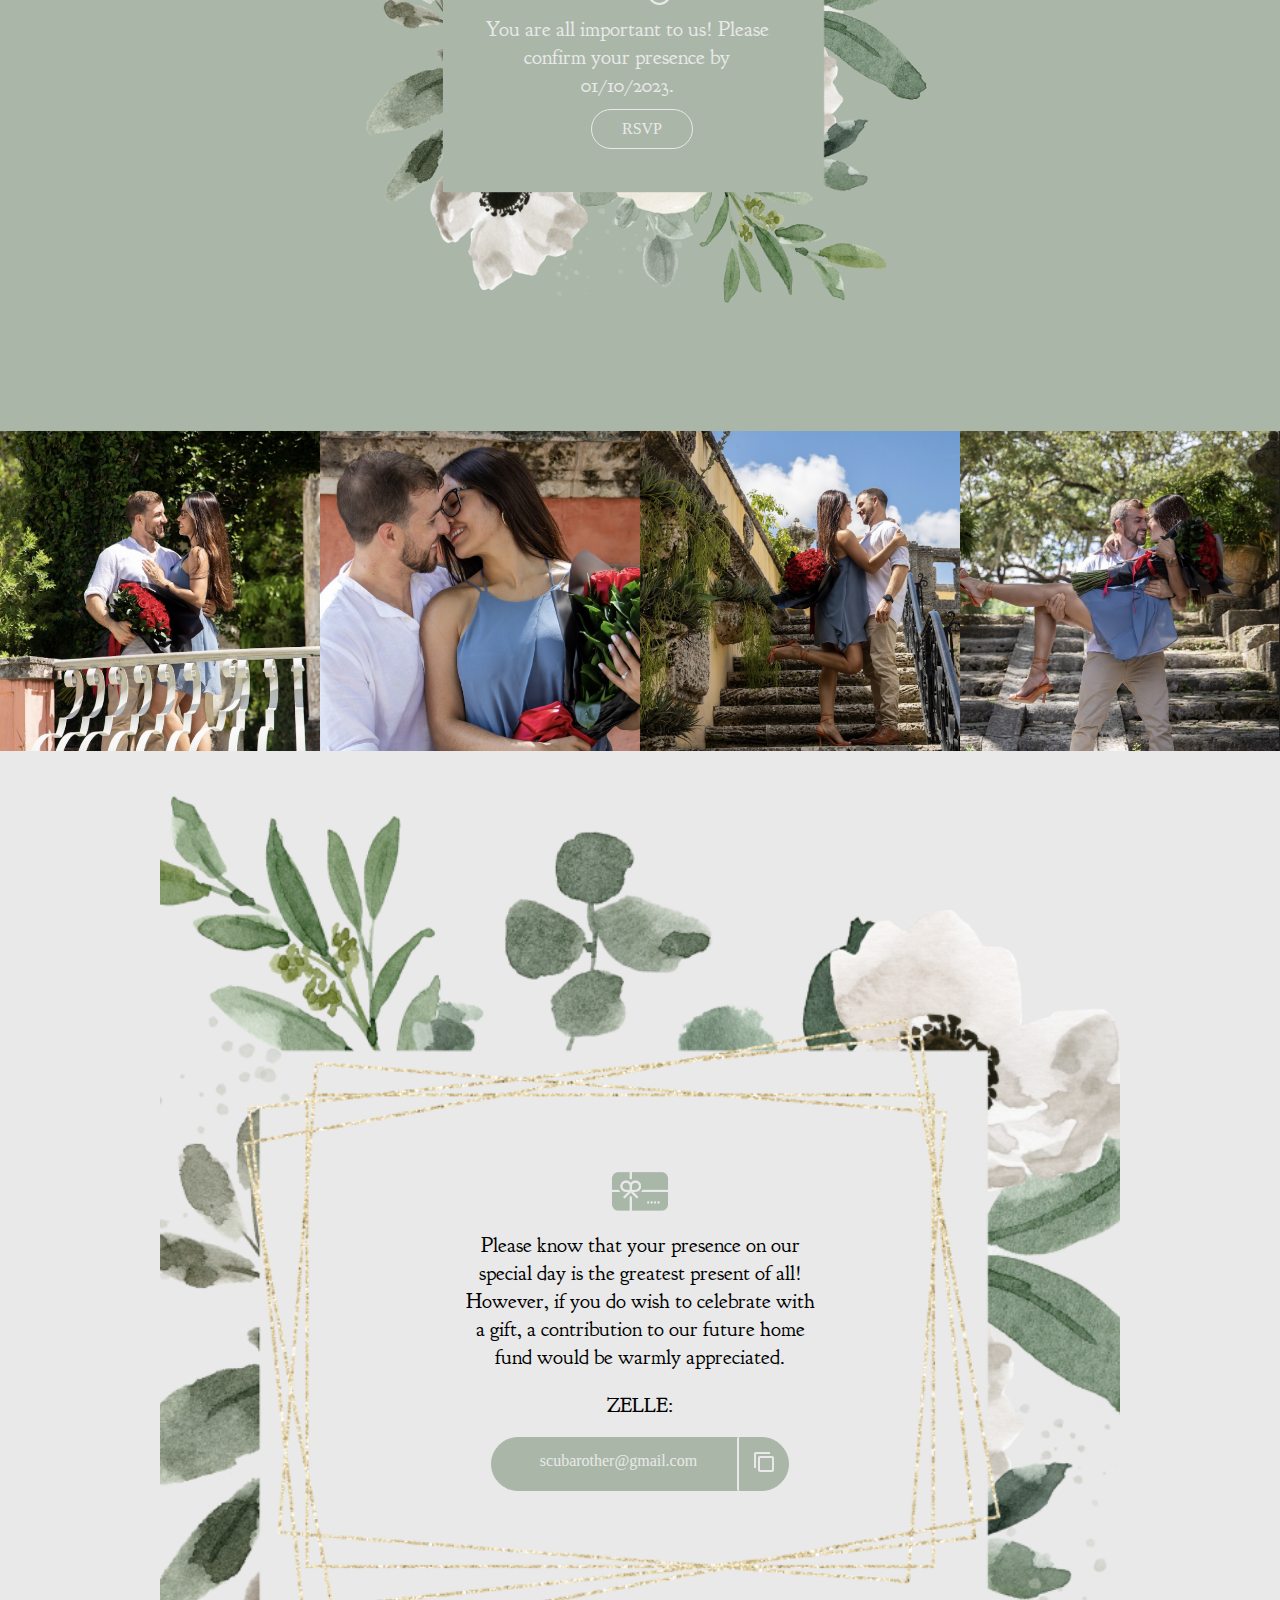
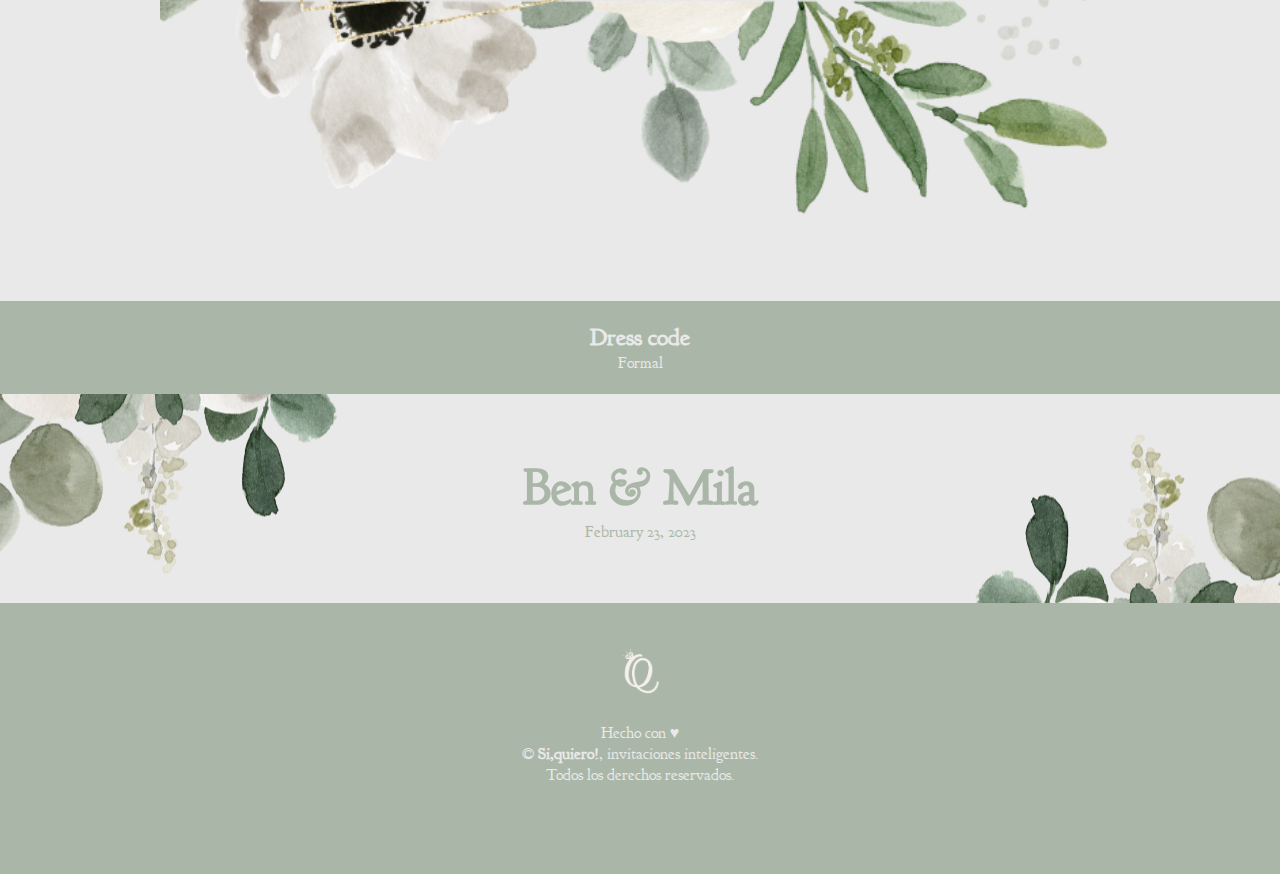
==== commit 020bc678: "update" ====
--- a/english.html
+++ b/english.html
@@ -85,7 +85,7 @@
         <div class="box-tres">
             <div class="location">
                 <img src="./img/iconasistencia.png" alt="icono fiesta">
-                <p>You are all important to us! Please confirm your presence by 10/01/2023. </p>
+                <p>You are all important to us! Please confirm your presence by 01/10/2023. </p>
                 <a class="boton"target="_blank"  href="https://forms.gle/RzhJVWioG7HGUwyB6">RSVP</a>
             </div>
         </div>
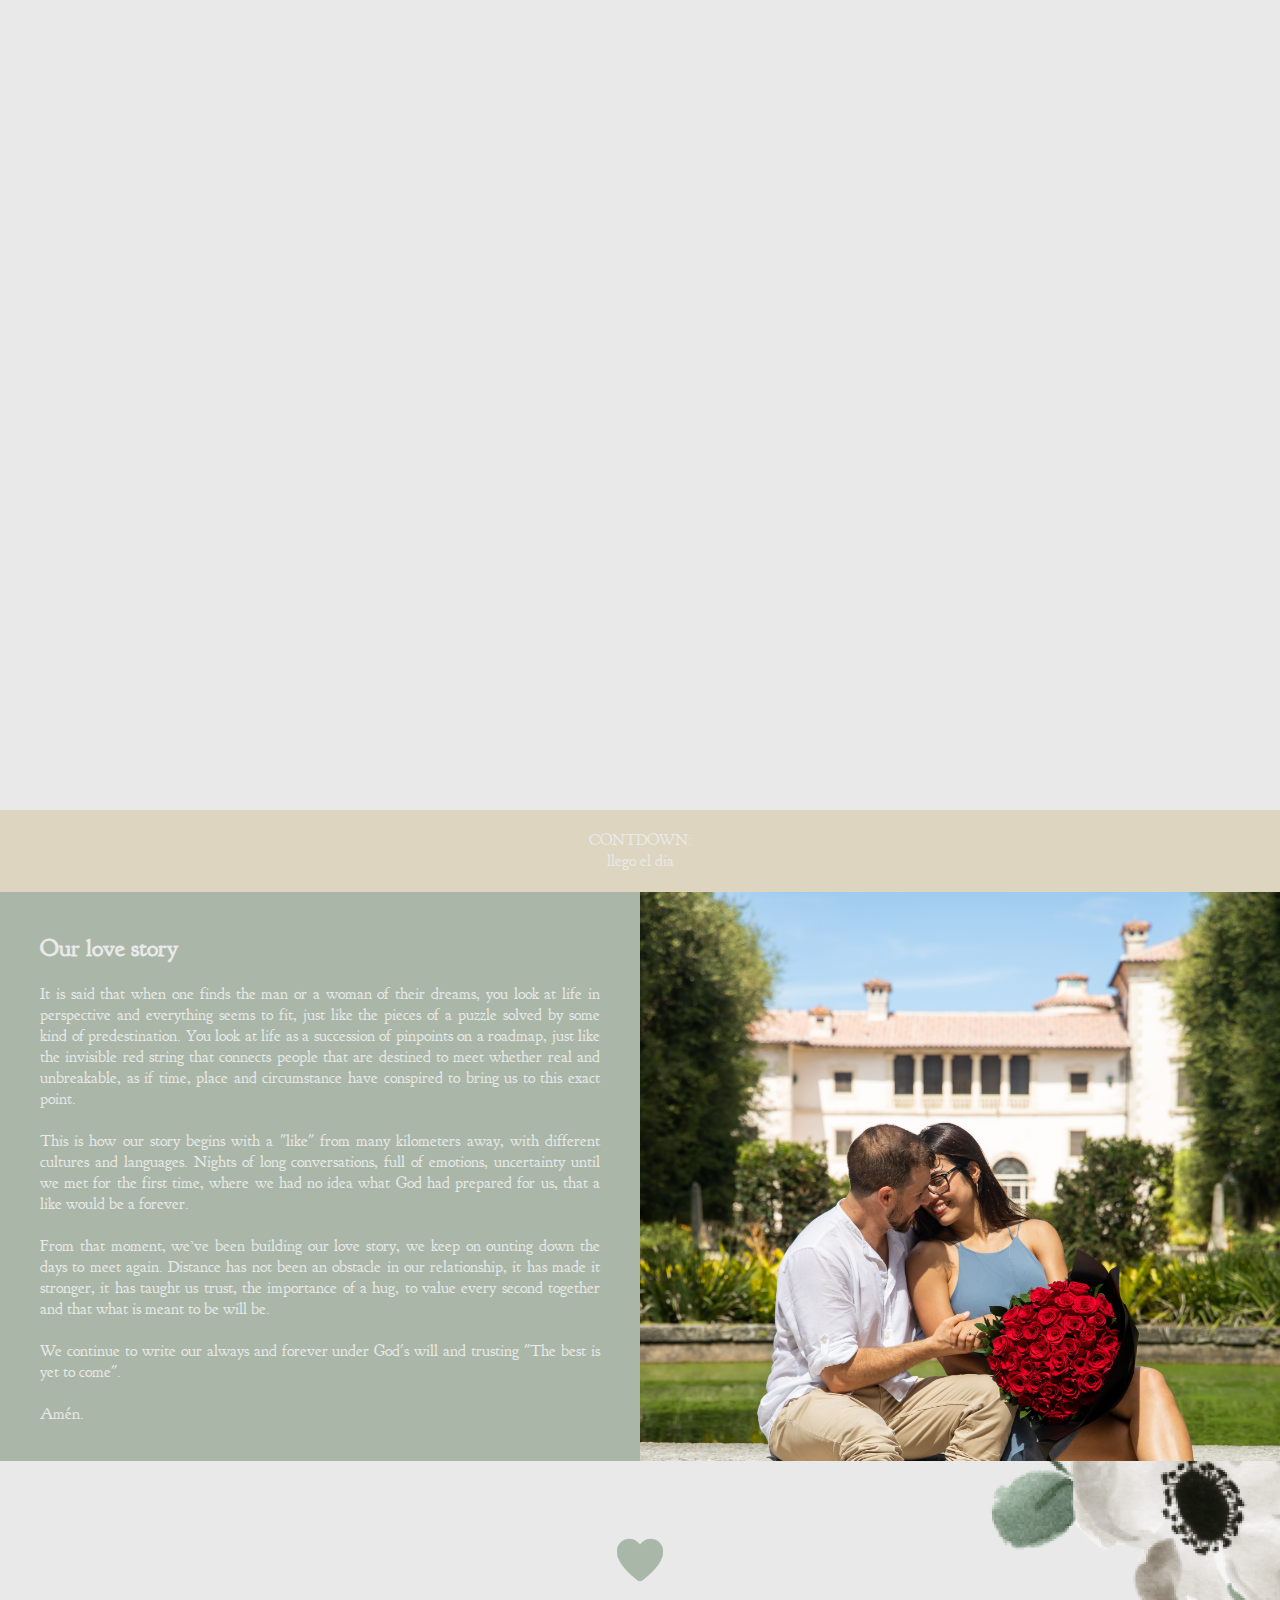
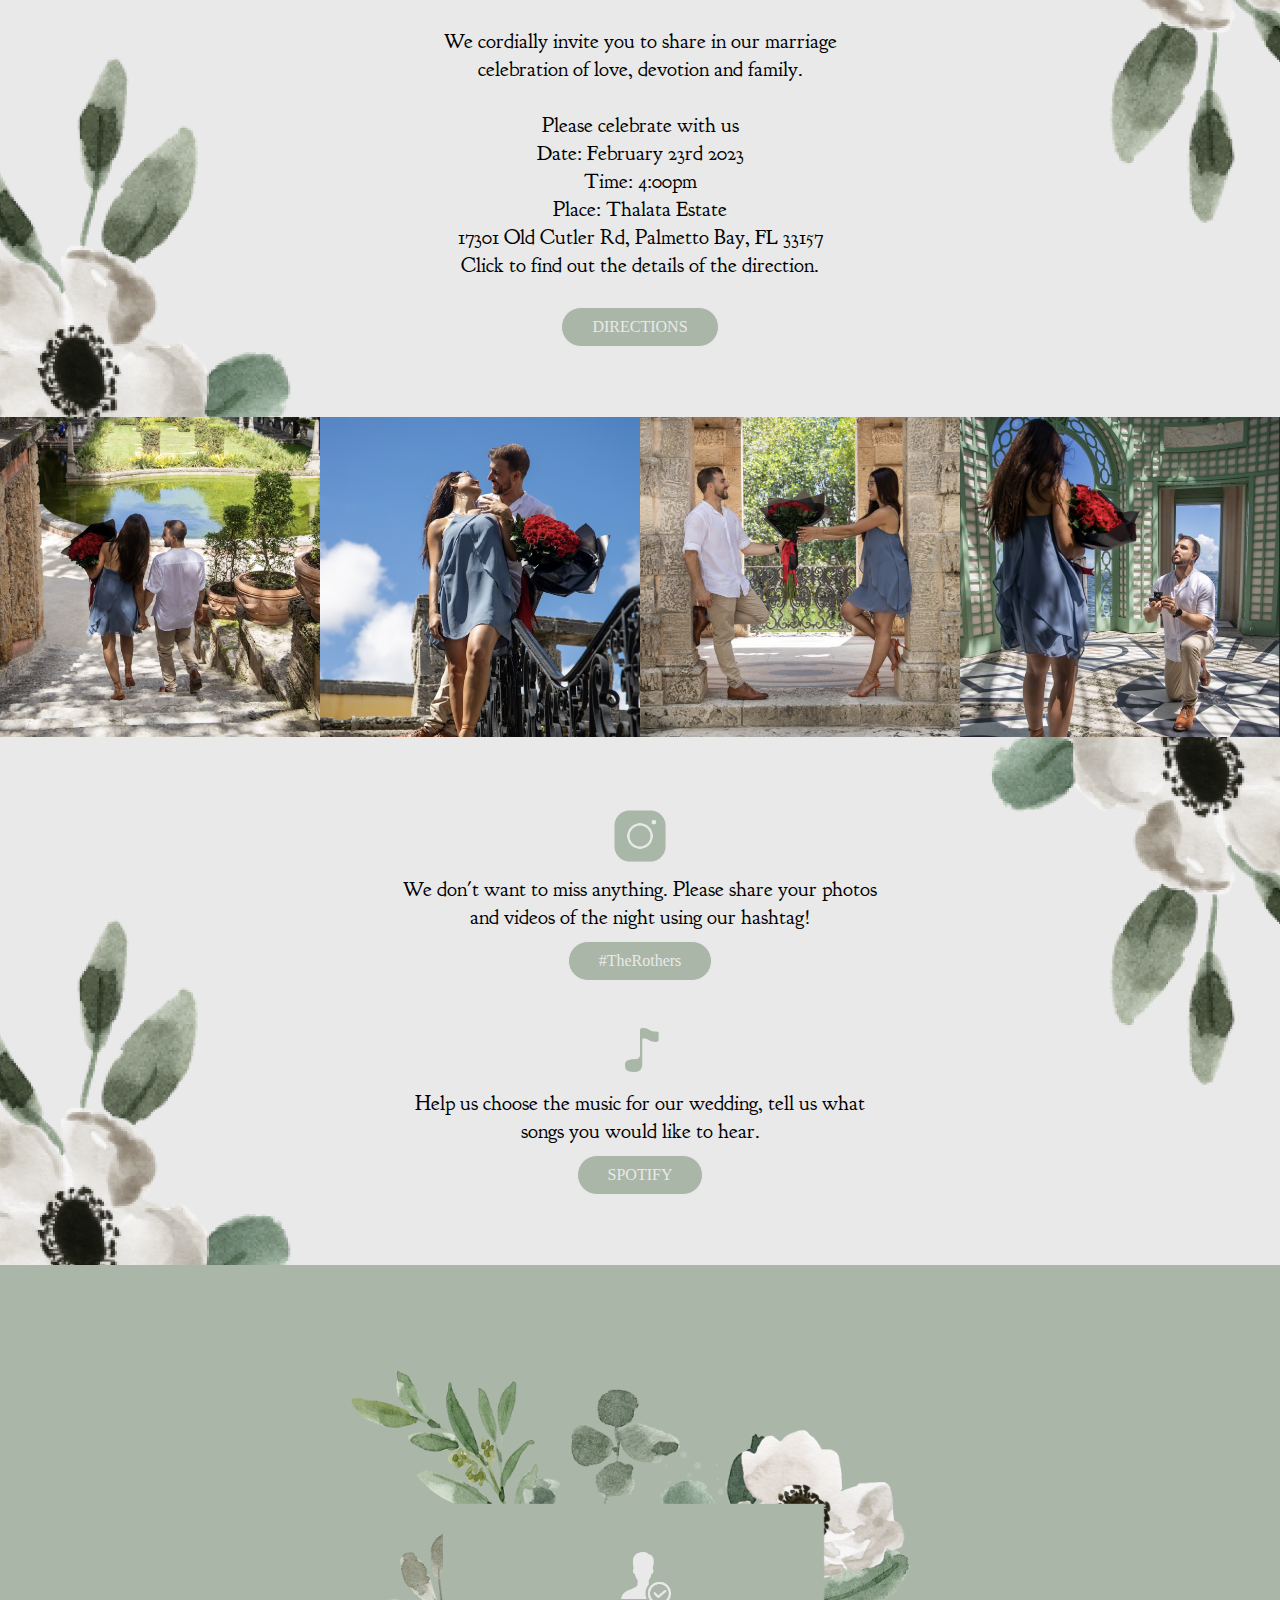
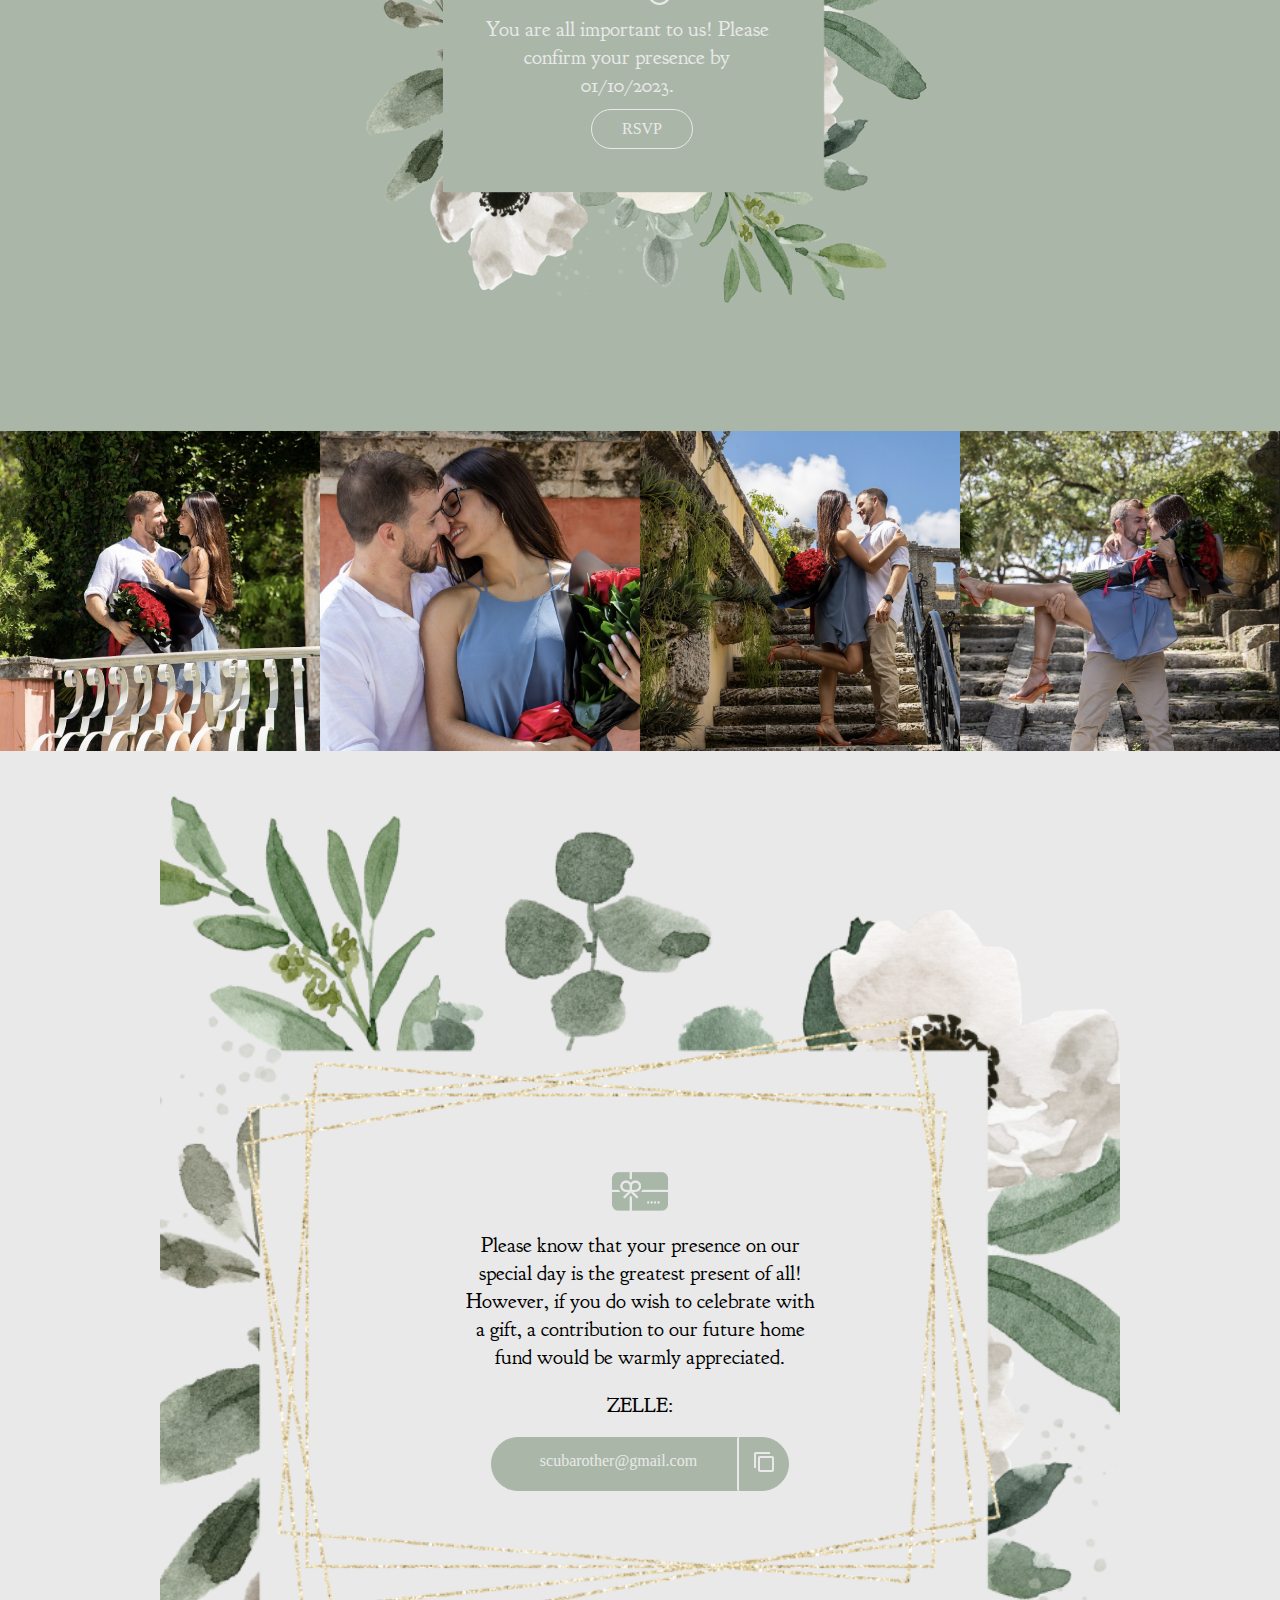
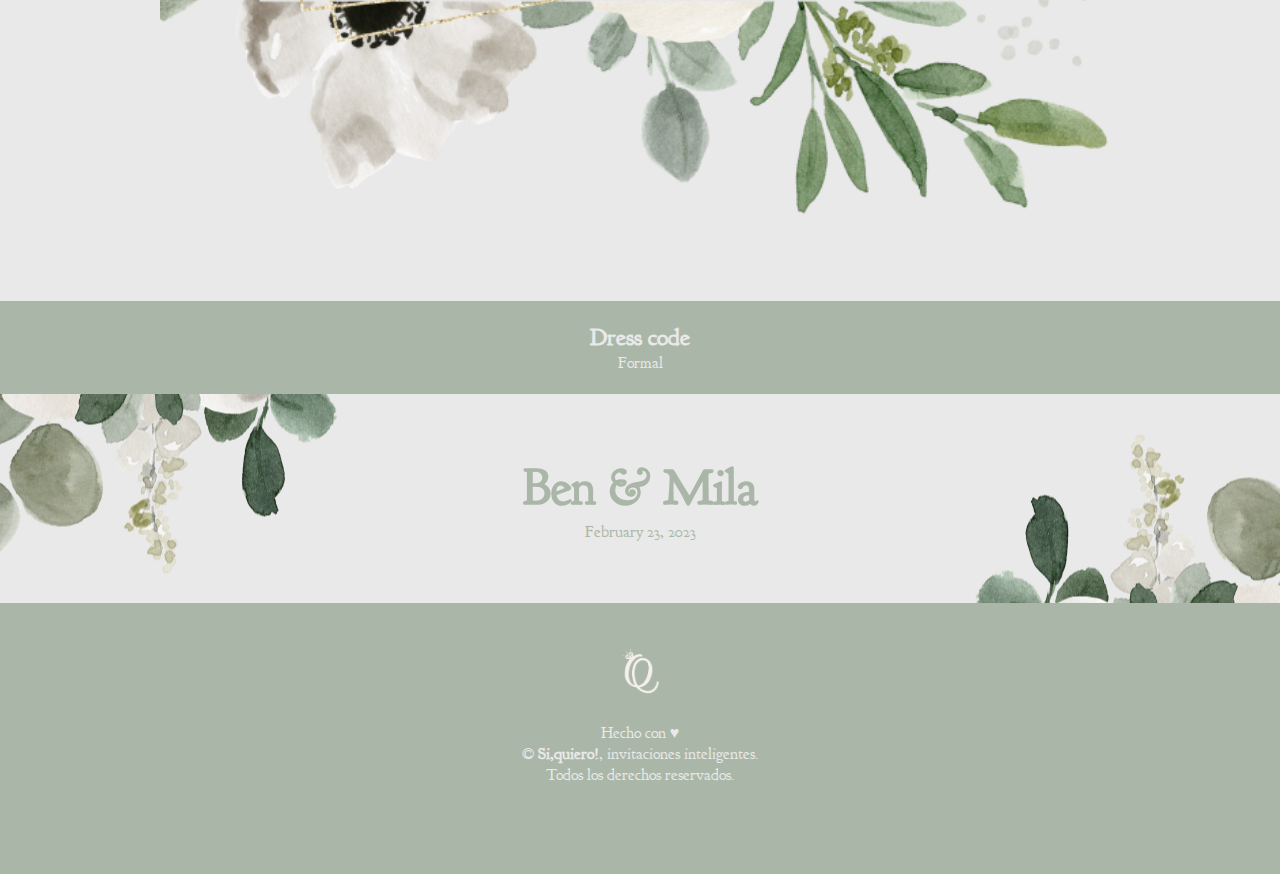
==== commit 7d0661c0: "a" ====
--- a/english.html
+++ b/english.html
@@ -54,9 +54,10 @@
                     <br>
                     <br>
                     Please celebrate with us <br>
-                    Date: February 23rd <br>
+                    Date: February 23rd 2023 <br>
                     Time: 4:00pm <br>
                     Place: Thalata Estate <br>
+                    17301 Old Cutler Rd, Palmetto Bay, FL 33157
                     <br>
                     Click to find out the details of the direction.<br></p>
                     <br>
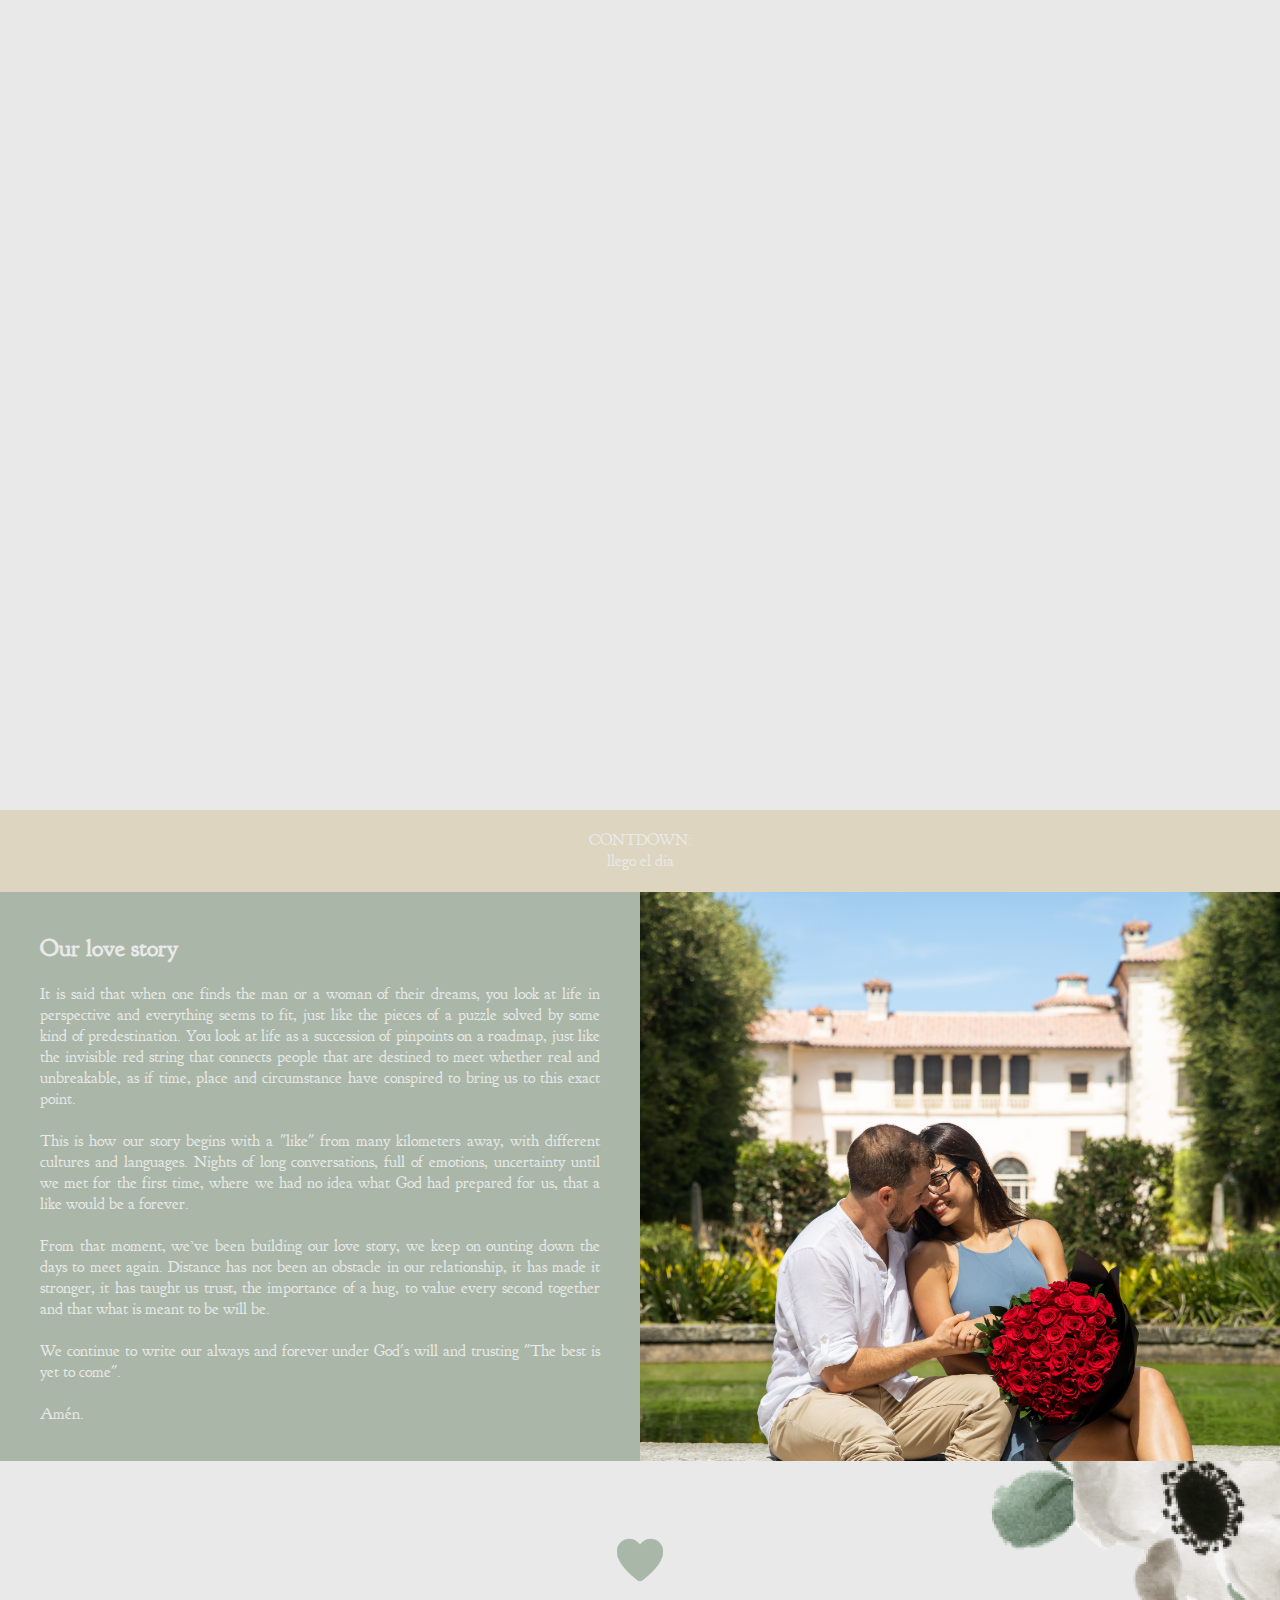
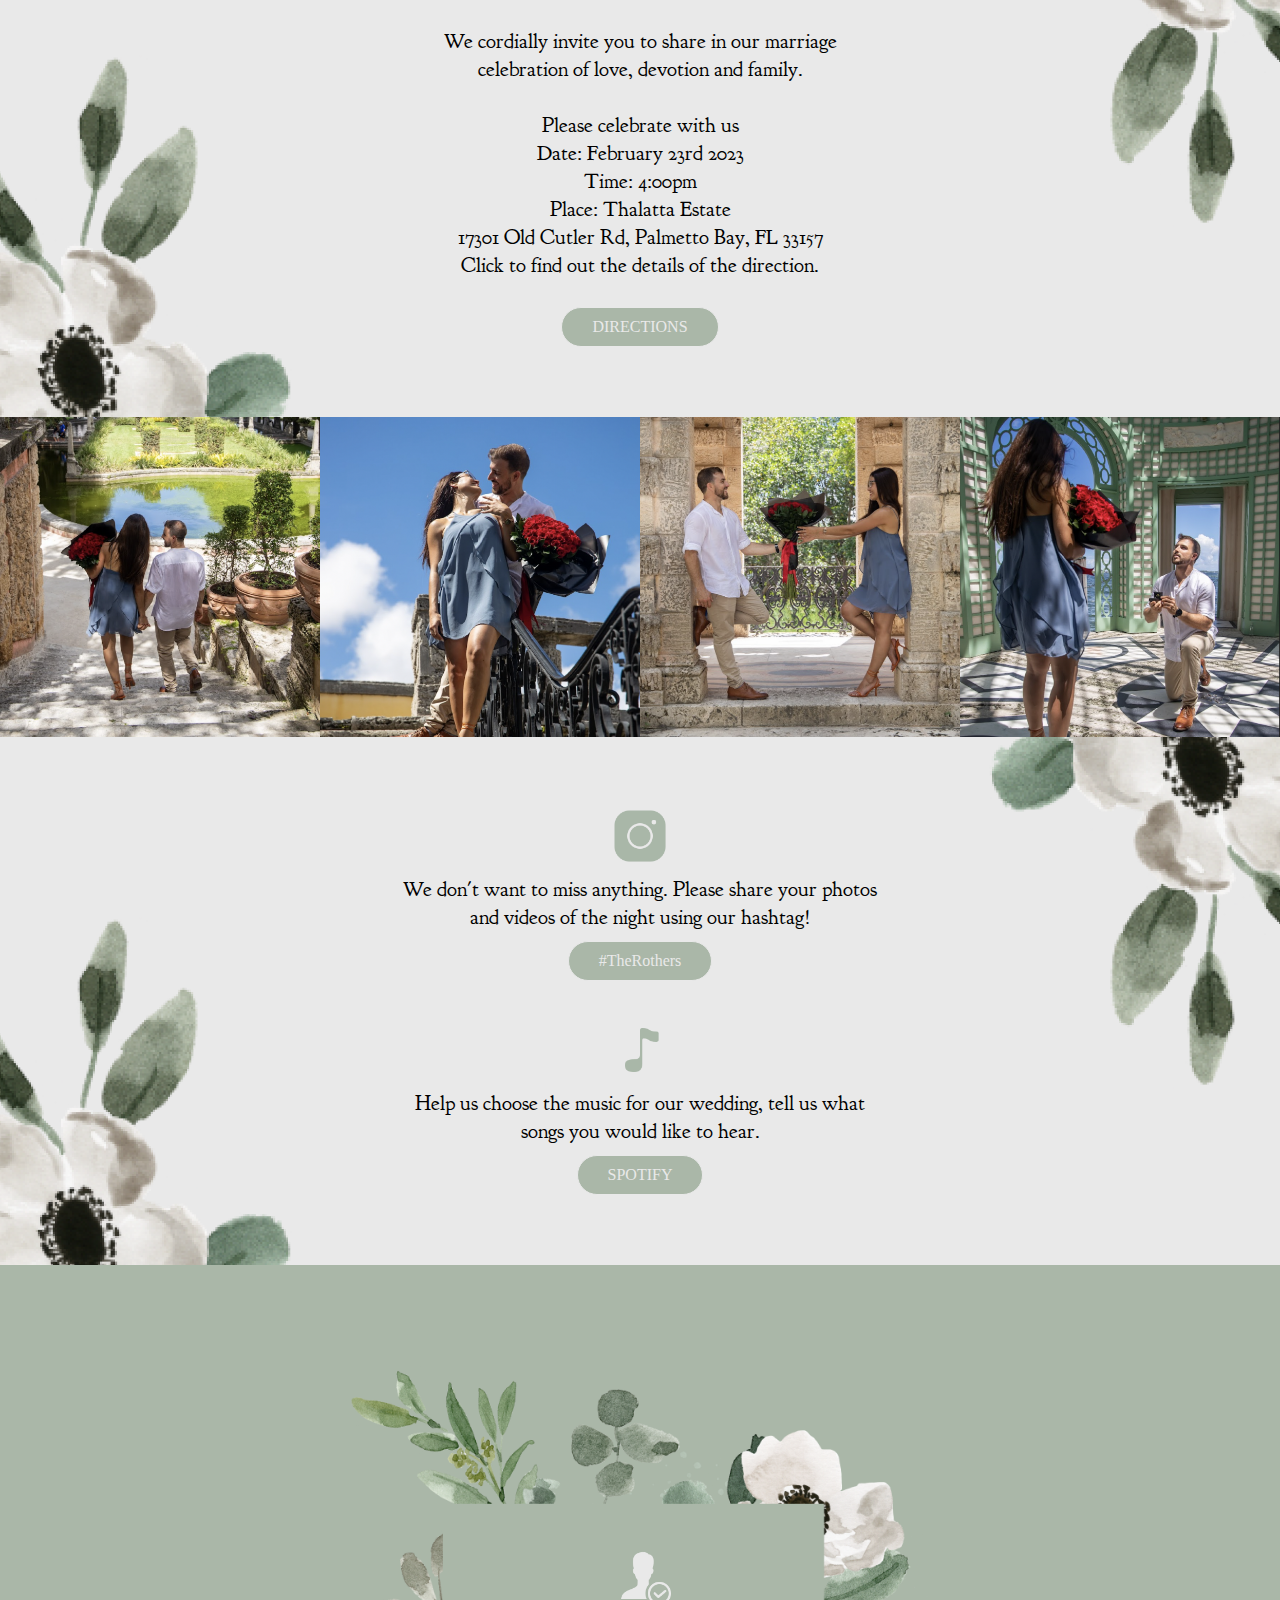
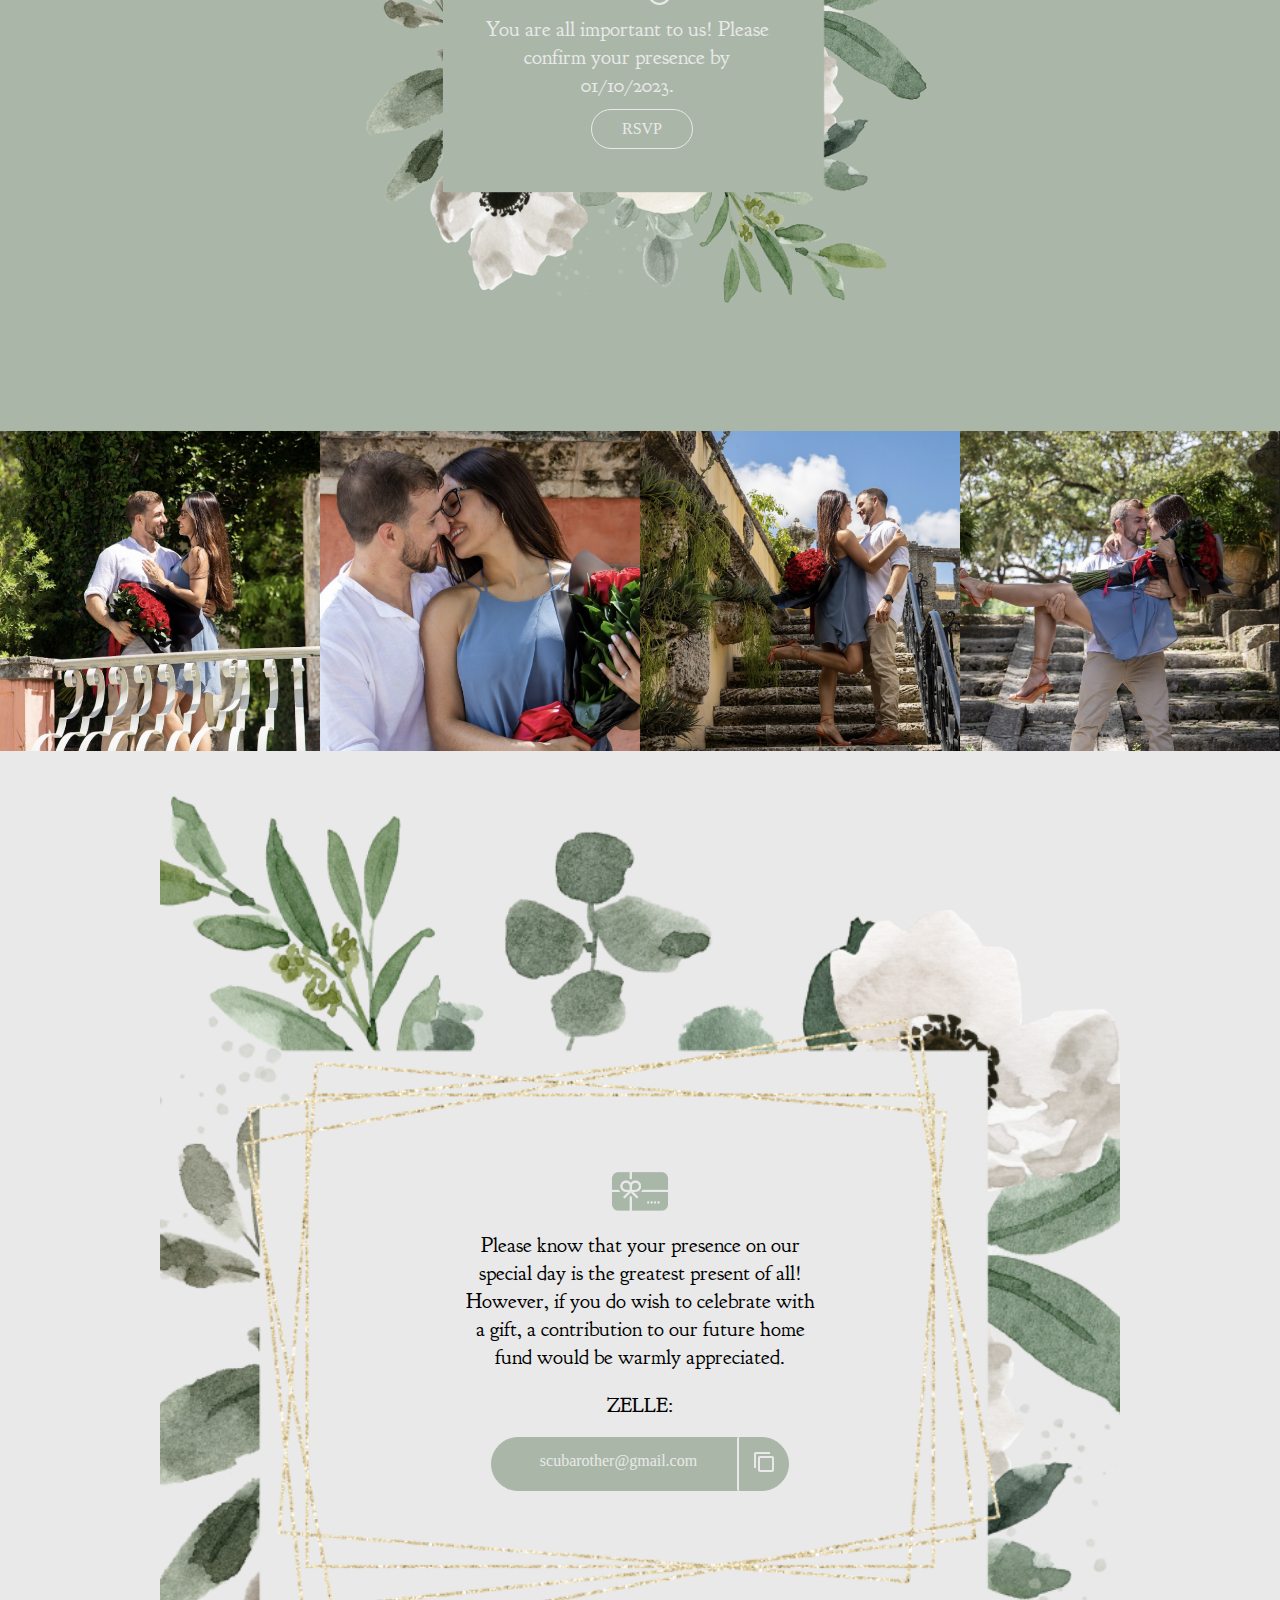
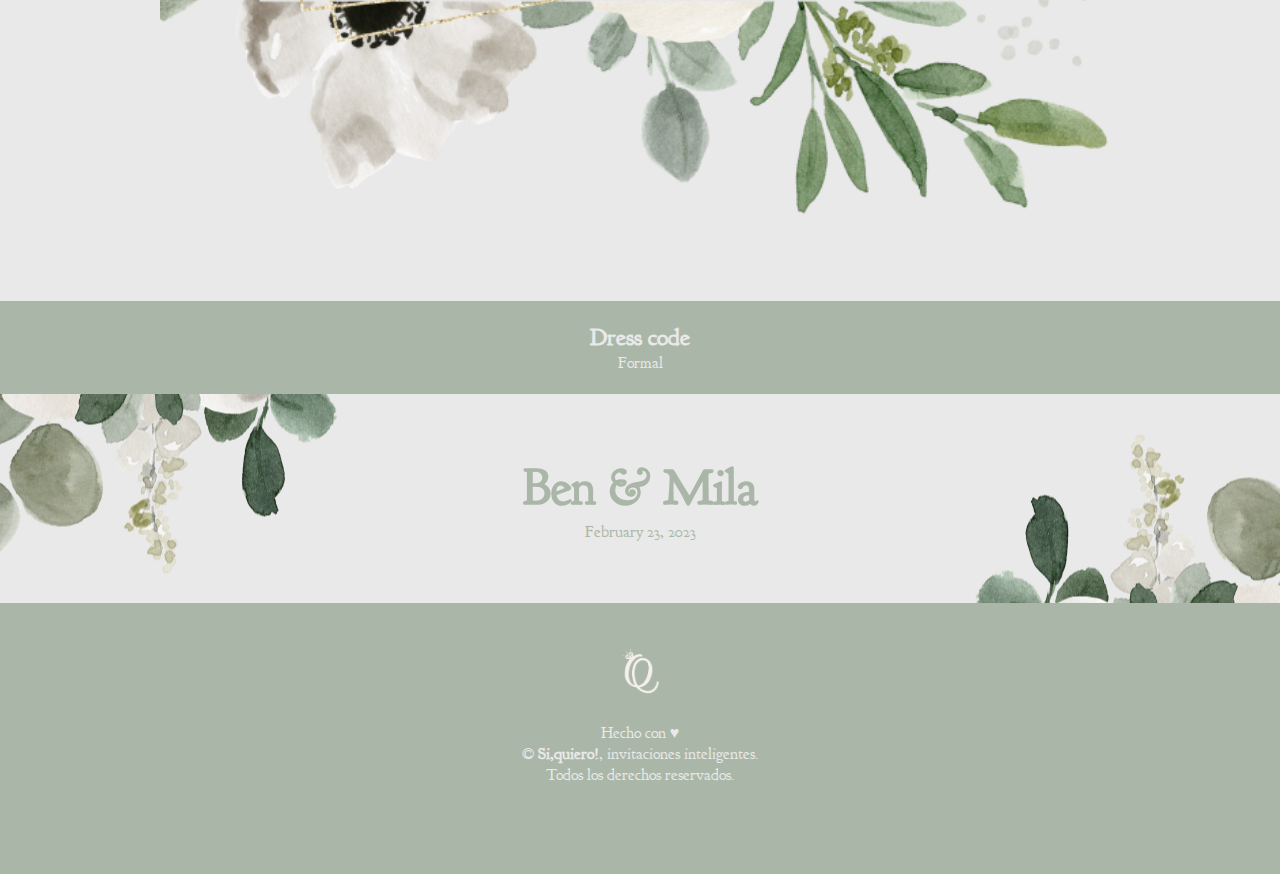
==== commit ca49457f: "ttt" ====
--- a/english.html
+++ b/english.html
@@ -56,7 +56,7 @@
                     Please celebrate with us <br>
                     Date: February 23rd 2023 <br>
                     Time: 4:00pm <br>
-                    Place: Thalata Estate <br>
+                    Place: Thalatta Estate <br>
                     17301 Old Cutler Rd, Palmetto Bay, FL 33157
                     <br>
                     Click to find out the details of the direction.<br></p>
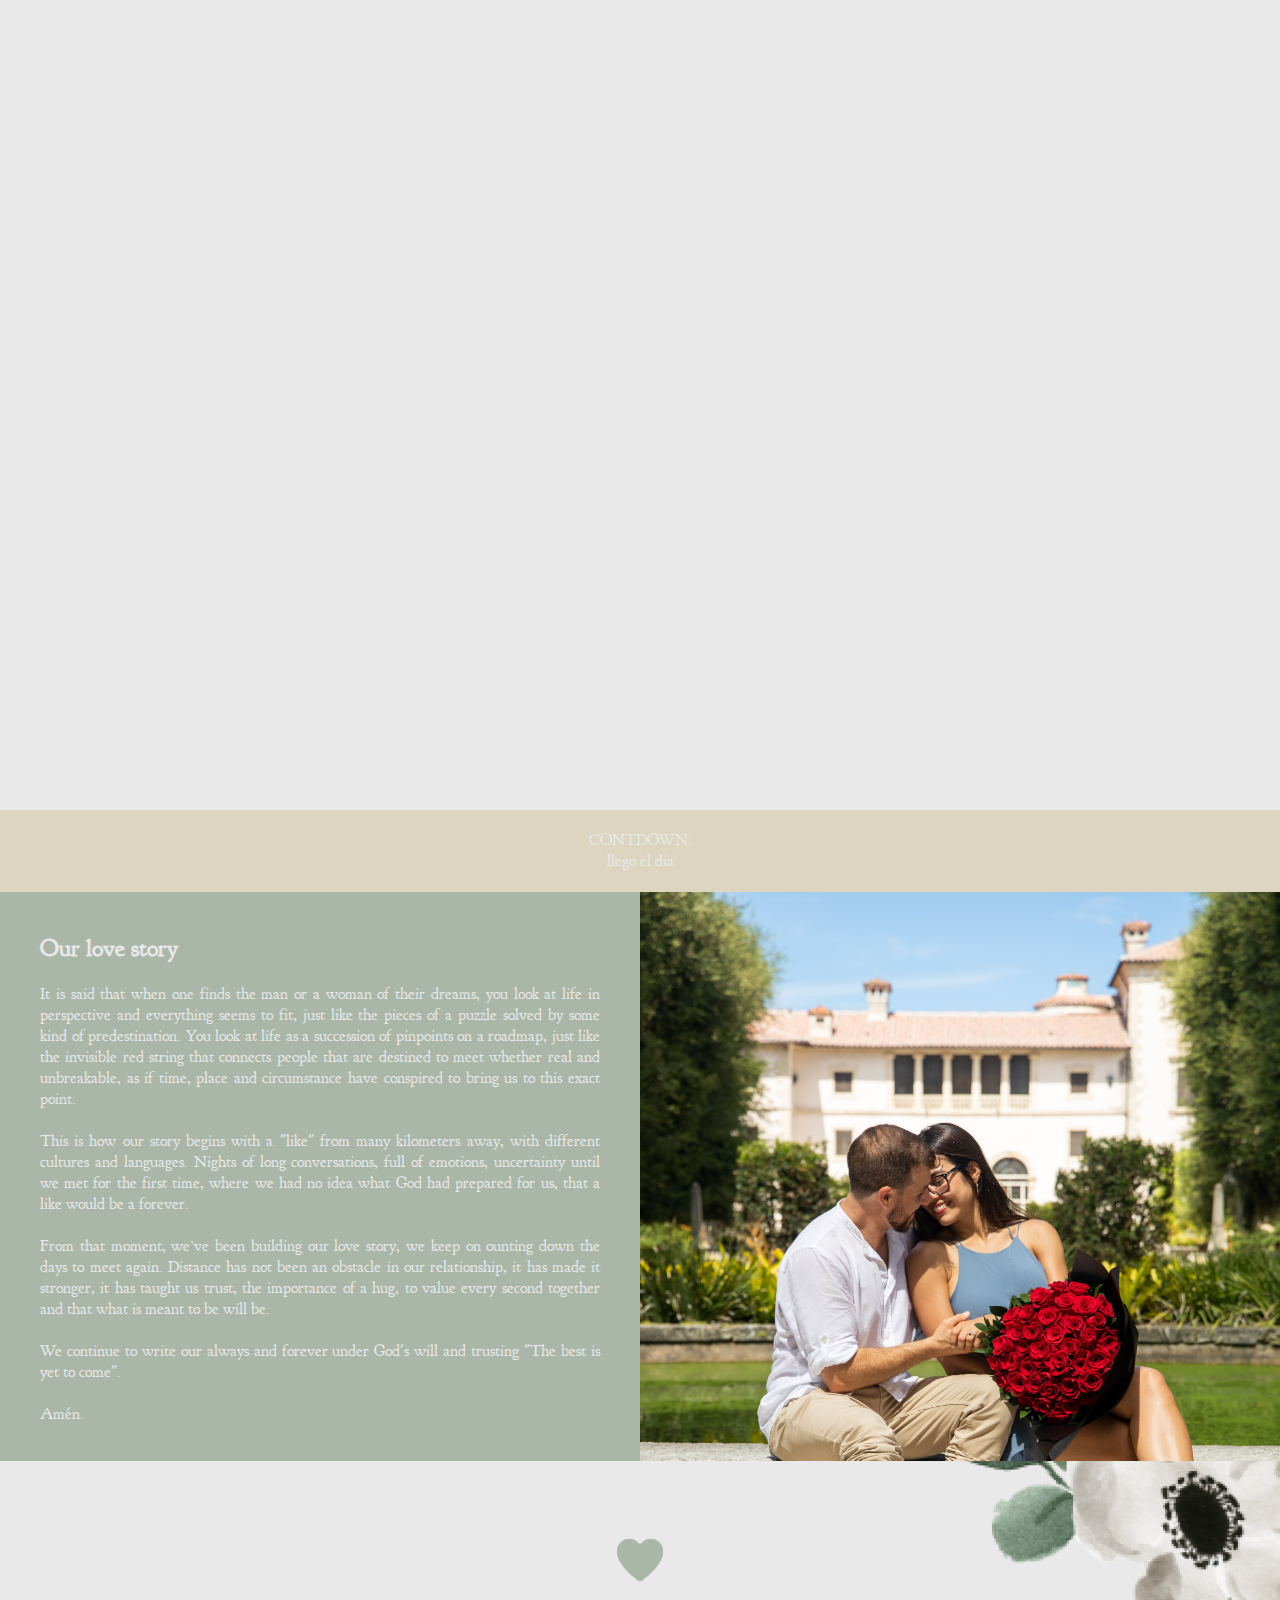
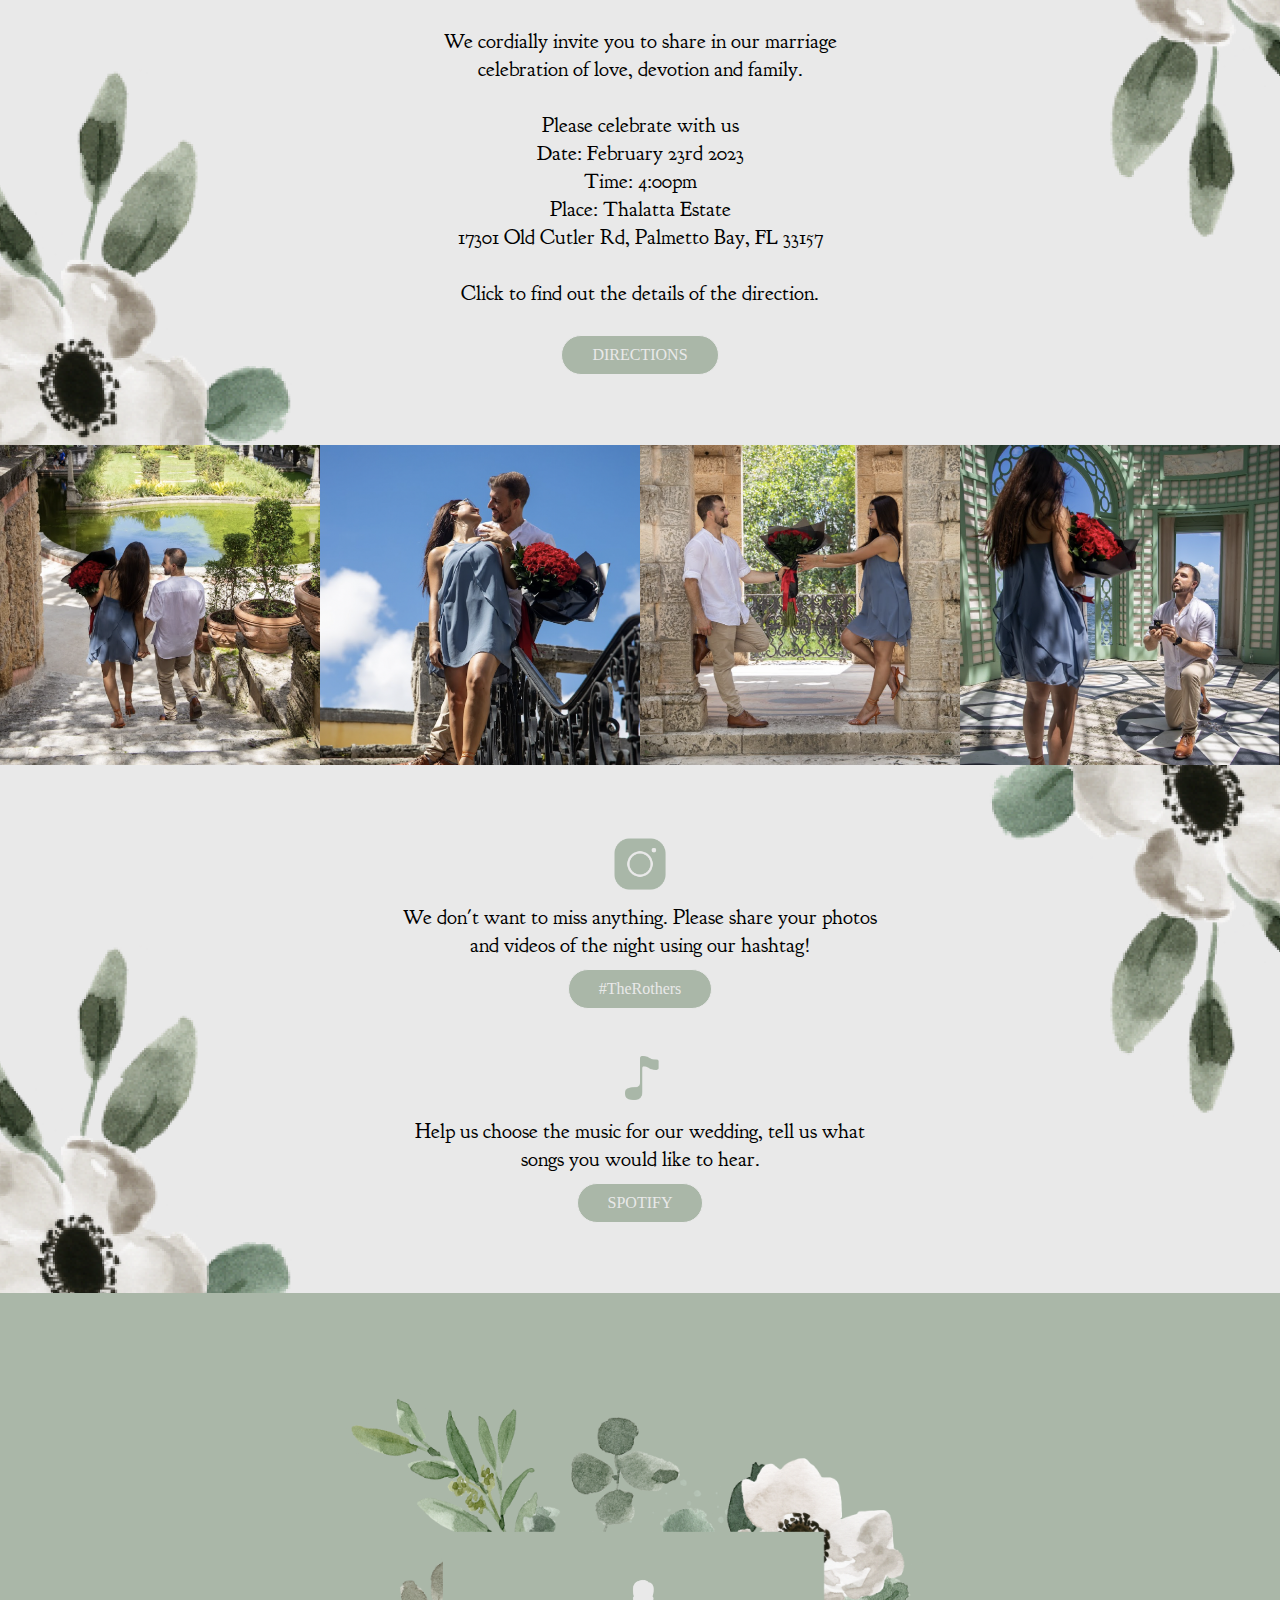
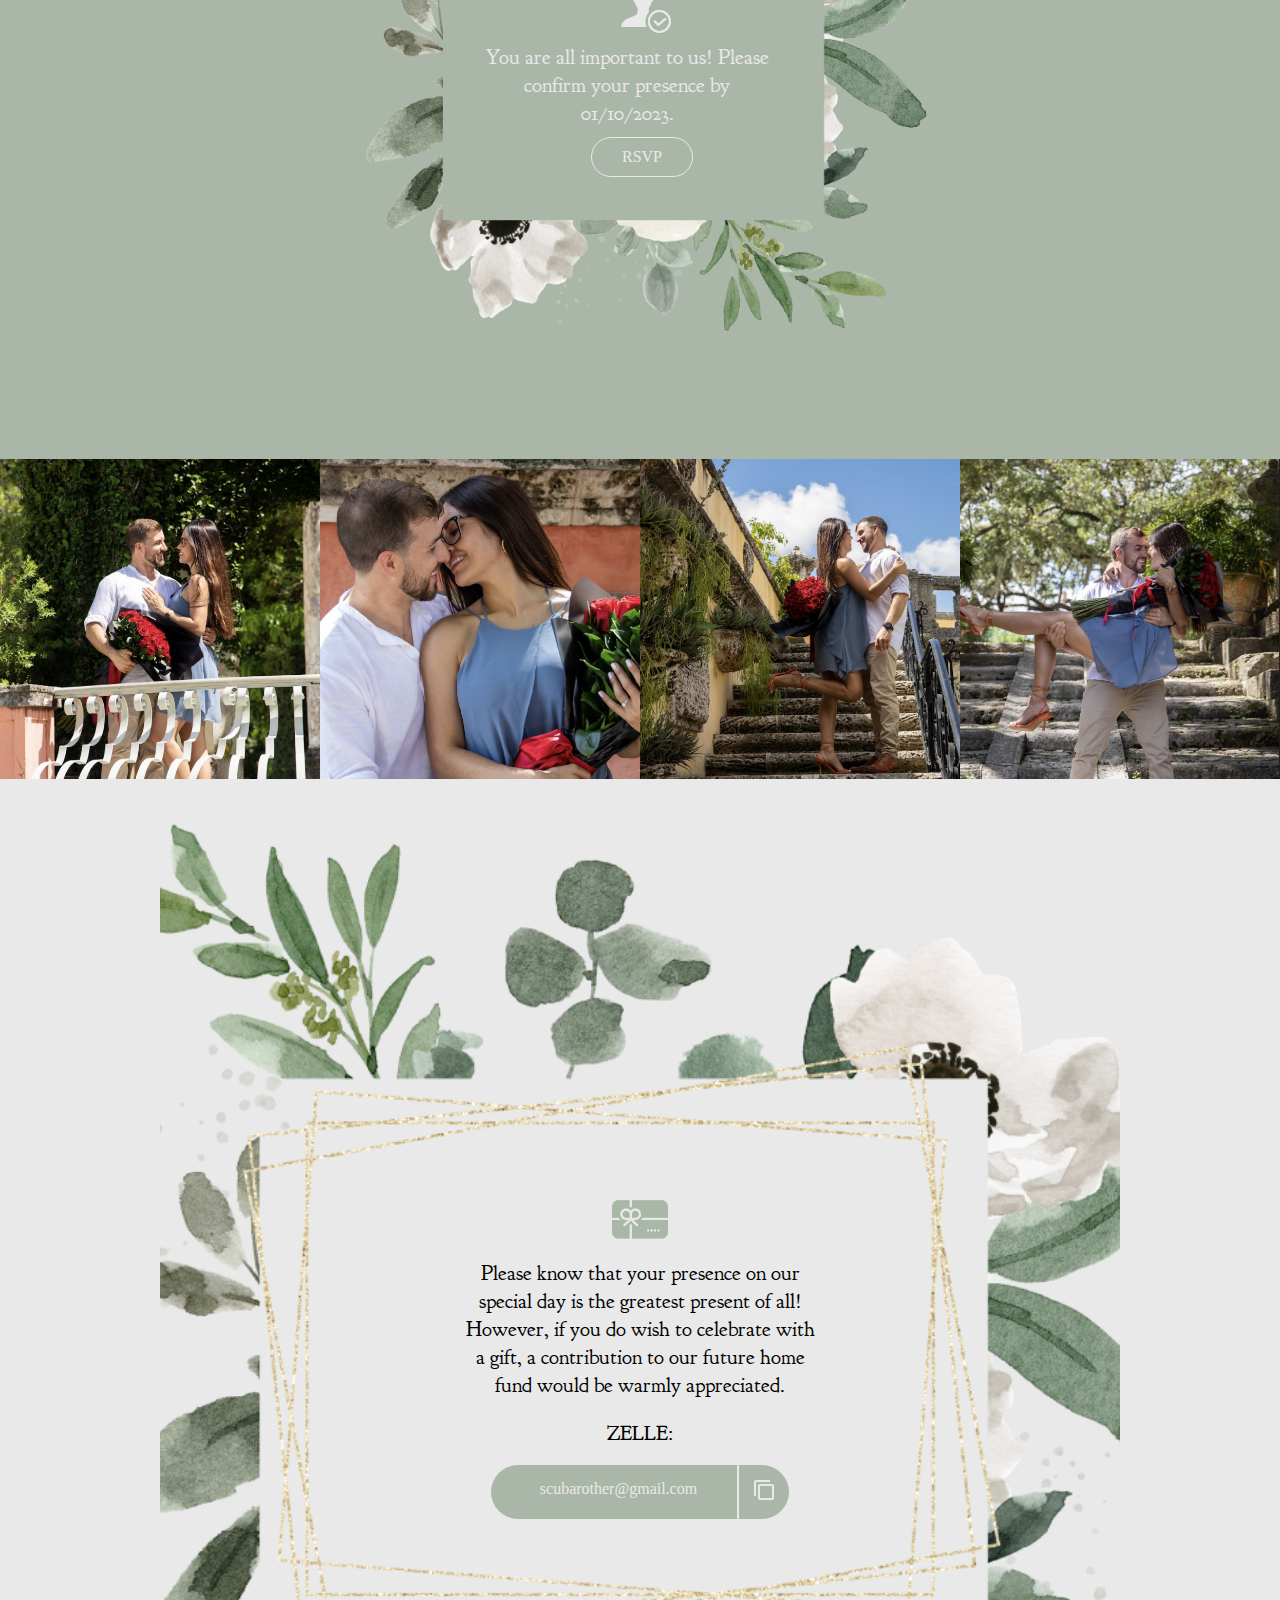
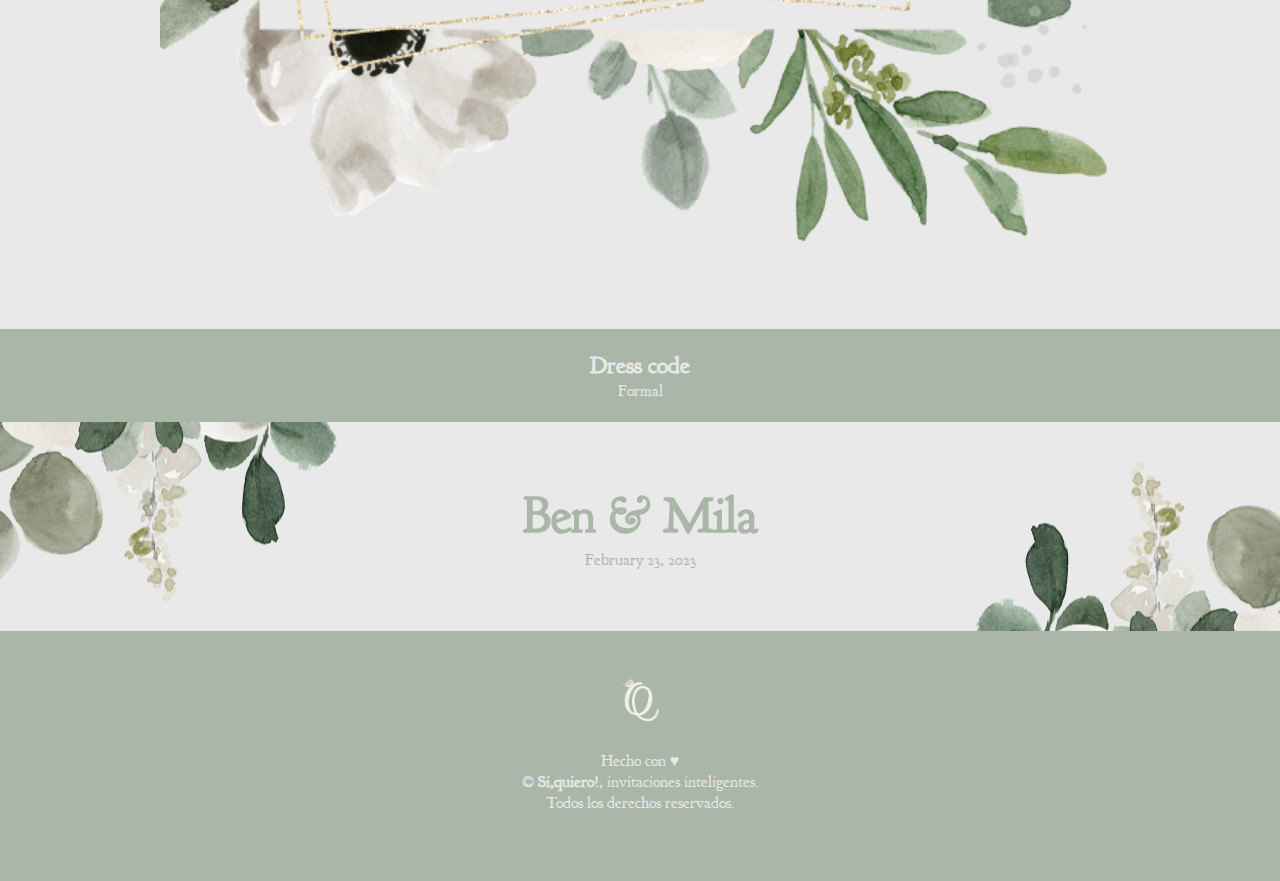
==== commit 4fe3875a: "actualizacion final" ====
--- a/english.html
+++ b/english.html
@@ -58,7 +58,7 @@
                     Time: 4:00pm <br>
                     Place: Thalatta Estate <br>
                     17301 Old Cutler Rd, Palmetto Bay, FL 33157
-                    <br>
+                    <br> <br>
                     Click to find out the details of the direction.<br></p>
                     <br>
                 <a class="boton"target="_blank"  href="https://www.google.com/maps/dir//17301+Old+Cutler+Rd,+Palmetto+Bay,+FL+33157,+EE.+UU./@25.6098701,-80.3104367,19.3z/data=!4m8!4m7!1m0!1m5!1m1!1s0x88d9c5c57aae7be9:0xd2b4f246cb66b941!2m2!1d-80.3093631!2d25.6102821">DIRECTIONS</a>
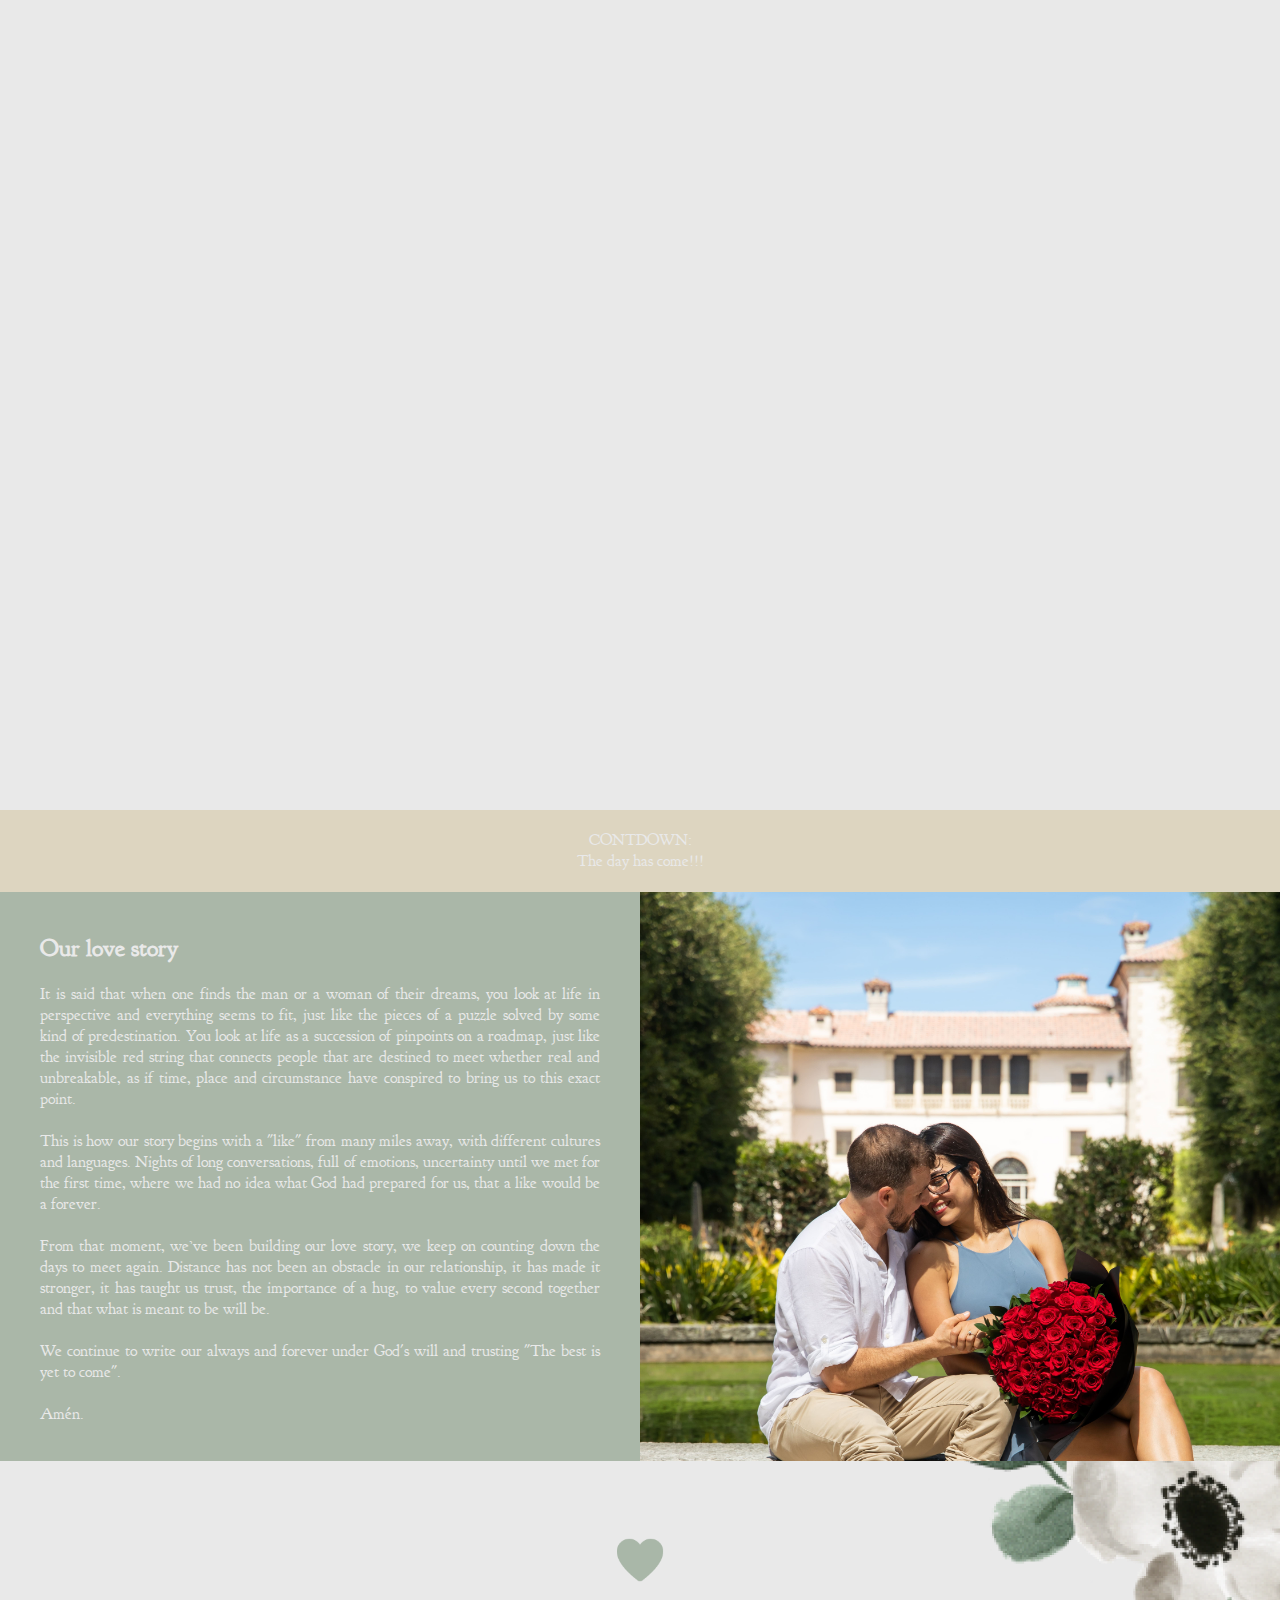
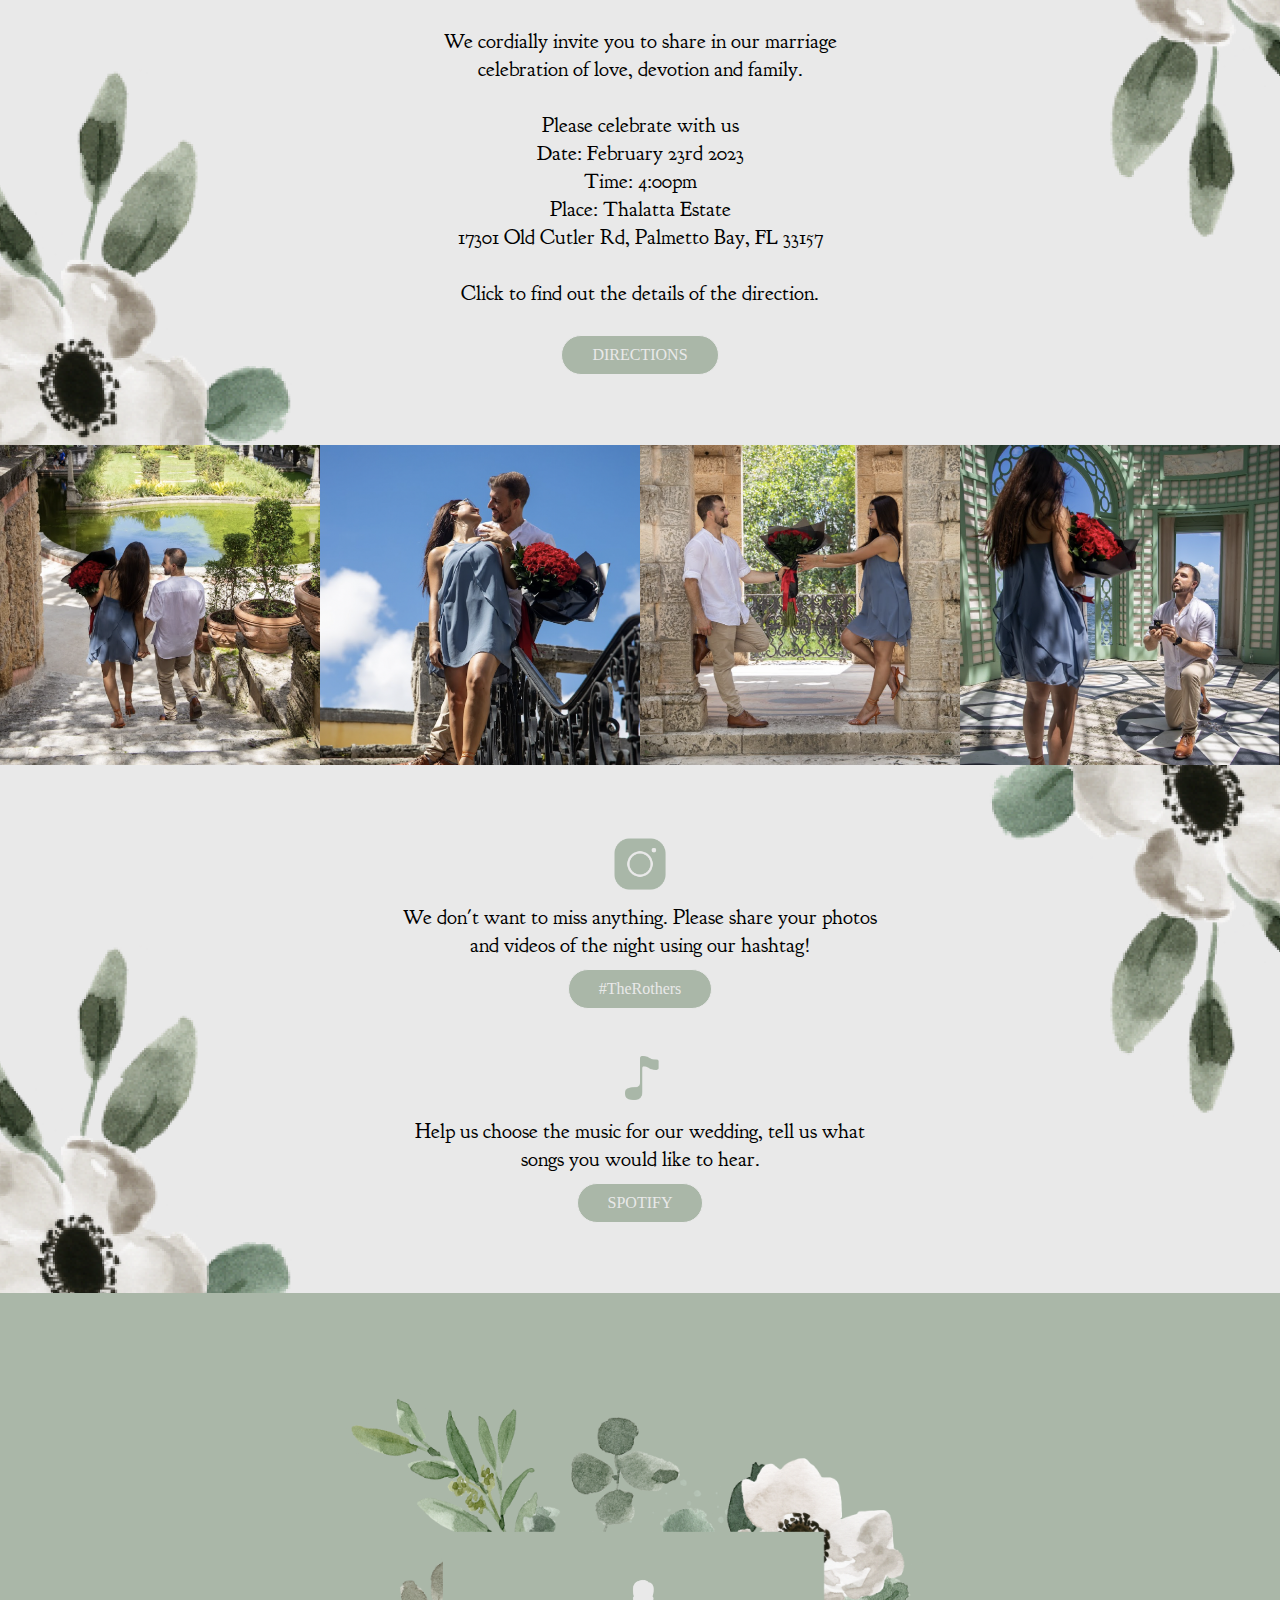
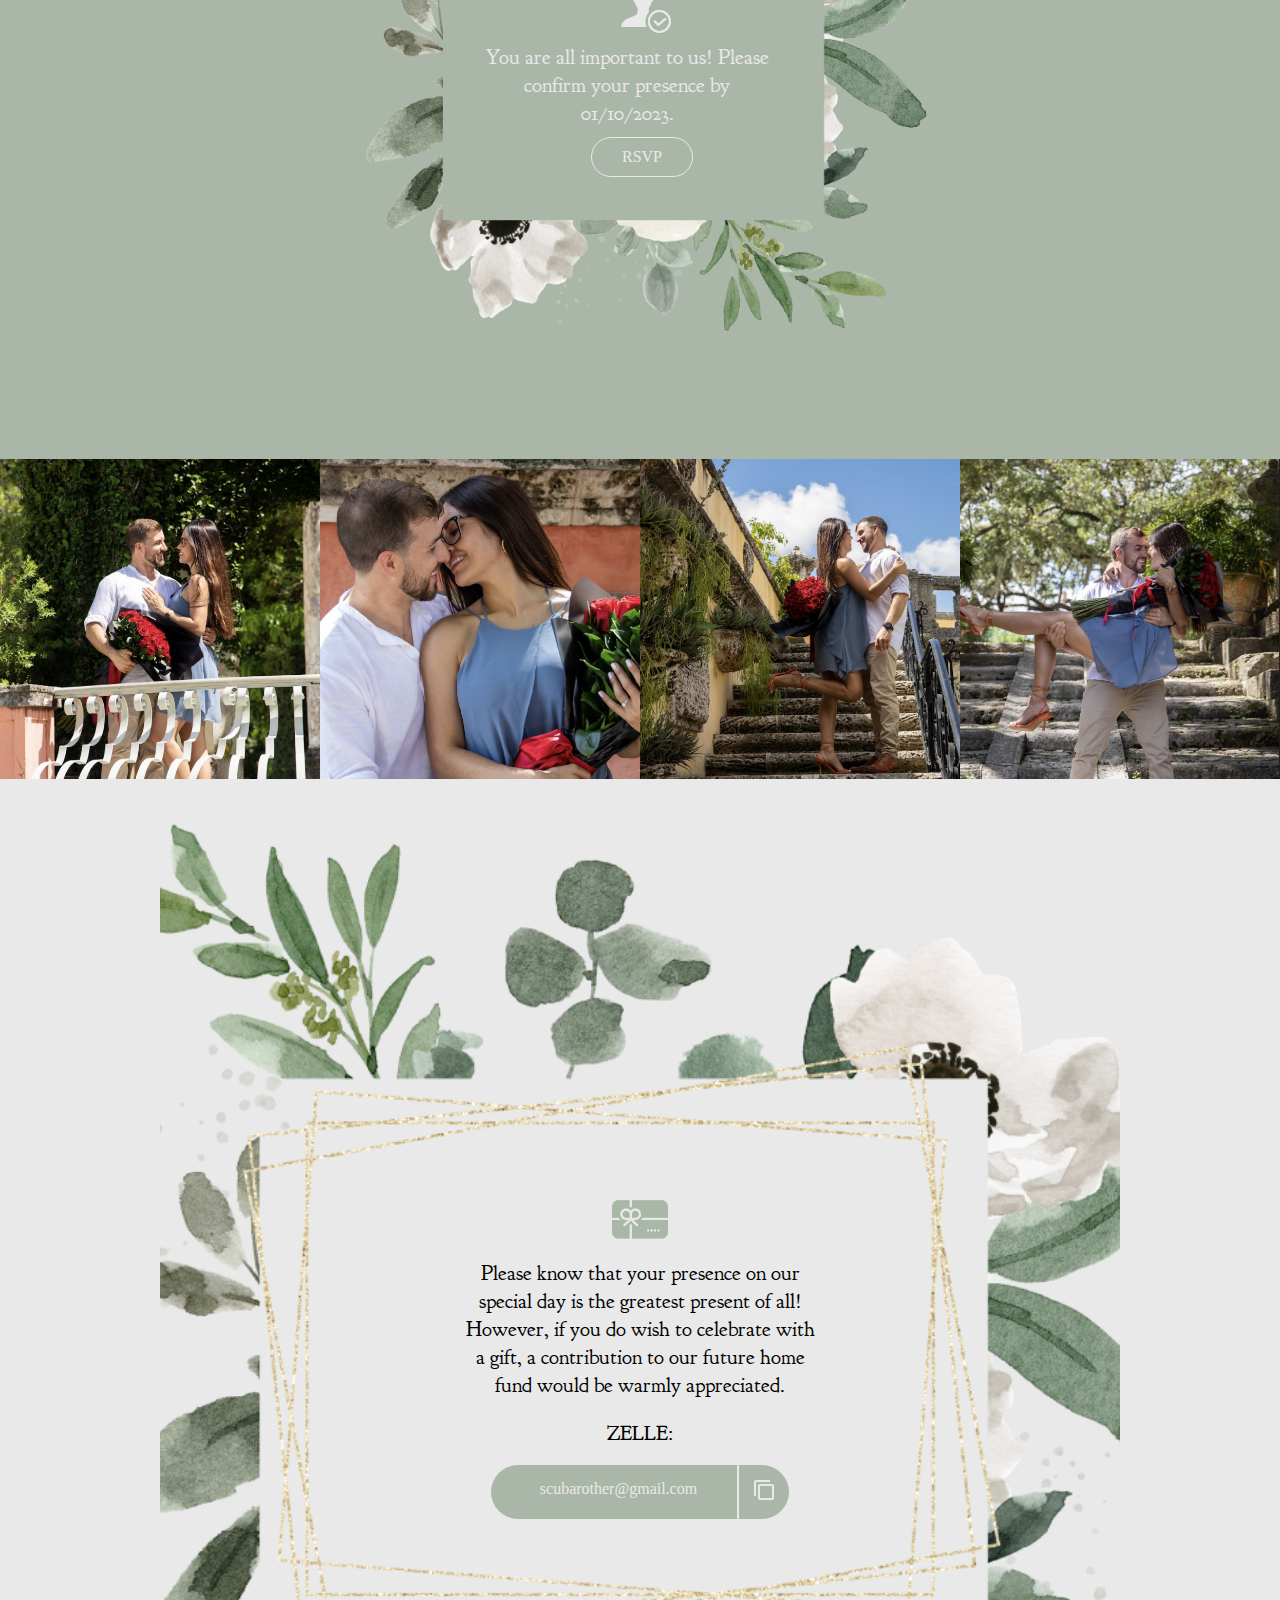
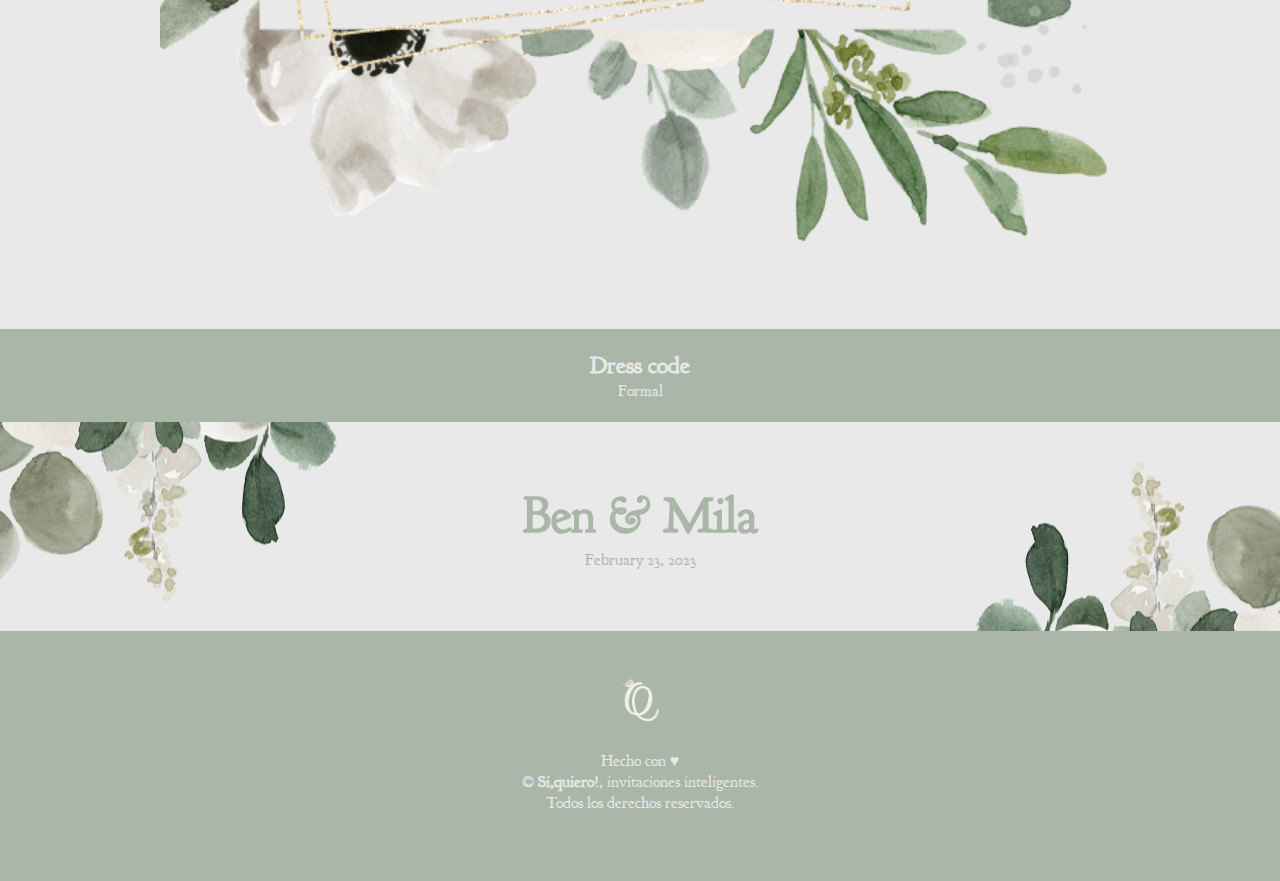
==== commit 42eff5a0: "ultima de mila" ====
--- a/english.html
+++ b/english.html
@@ -33,9 +33,9 @@
 It is said that when one finds the man or a woman of their dreams, you look at life in perspective and everything seems to fit, just like the pieces of a puzzle solved by some kind of predestination. You look at life as a succession of pinpoints on a roadmap, just like the invisible red string that connects people that are destined to meet whether real and unbreakable, as if time, place and circumstance have conspired to bring us to this exact point.
 <br>
 <br>
-This is how our story begins with a "like" from many kilometers away, with different cultures and languages. Nights of long conversations, full of emotions, uncertainty until we met for the first time, where we had no idea what God had prepared for us, that a like would be a forever.
+This is how our story begins with a "like" from many miles away, with different cultures and languages. Nights of long conversations, full of emotions, uncertainty until we met for the first time, where we had no idea what God had prepared for us, that a like would be a forever.
 <br> <br>
-From that moment, we’ve been building our love story, we keep on  ounting down the days to meet again. Distance has not been an obstacle in our relationship, it has made it stronger, it has taught us trust, the importance of a hug, to value every second together and that what is meant to be will be.
+From that moment, we’ve been building our love story, we keep on  counting down the days to meet again. Distance has not been an obstacle in our relationship, it has made it stronger, it has taught us trust, the importance of a hug, to value every second together and that what is meant to be will be.
 <br><br>
 We continue to write our always and forever under God's will and trusting "The best is yet to come".
                     <br><br>
